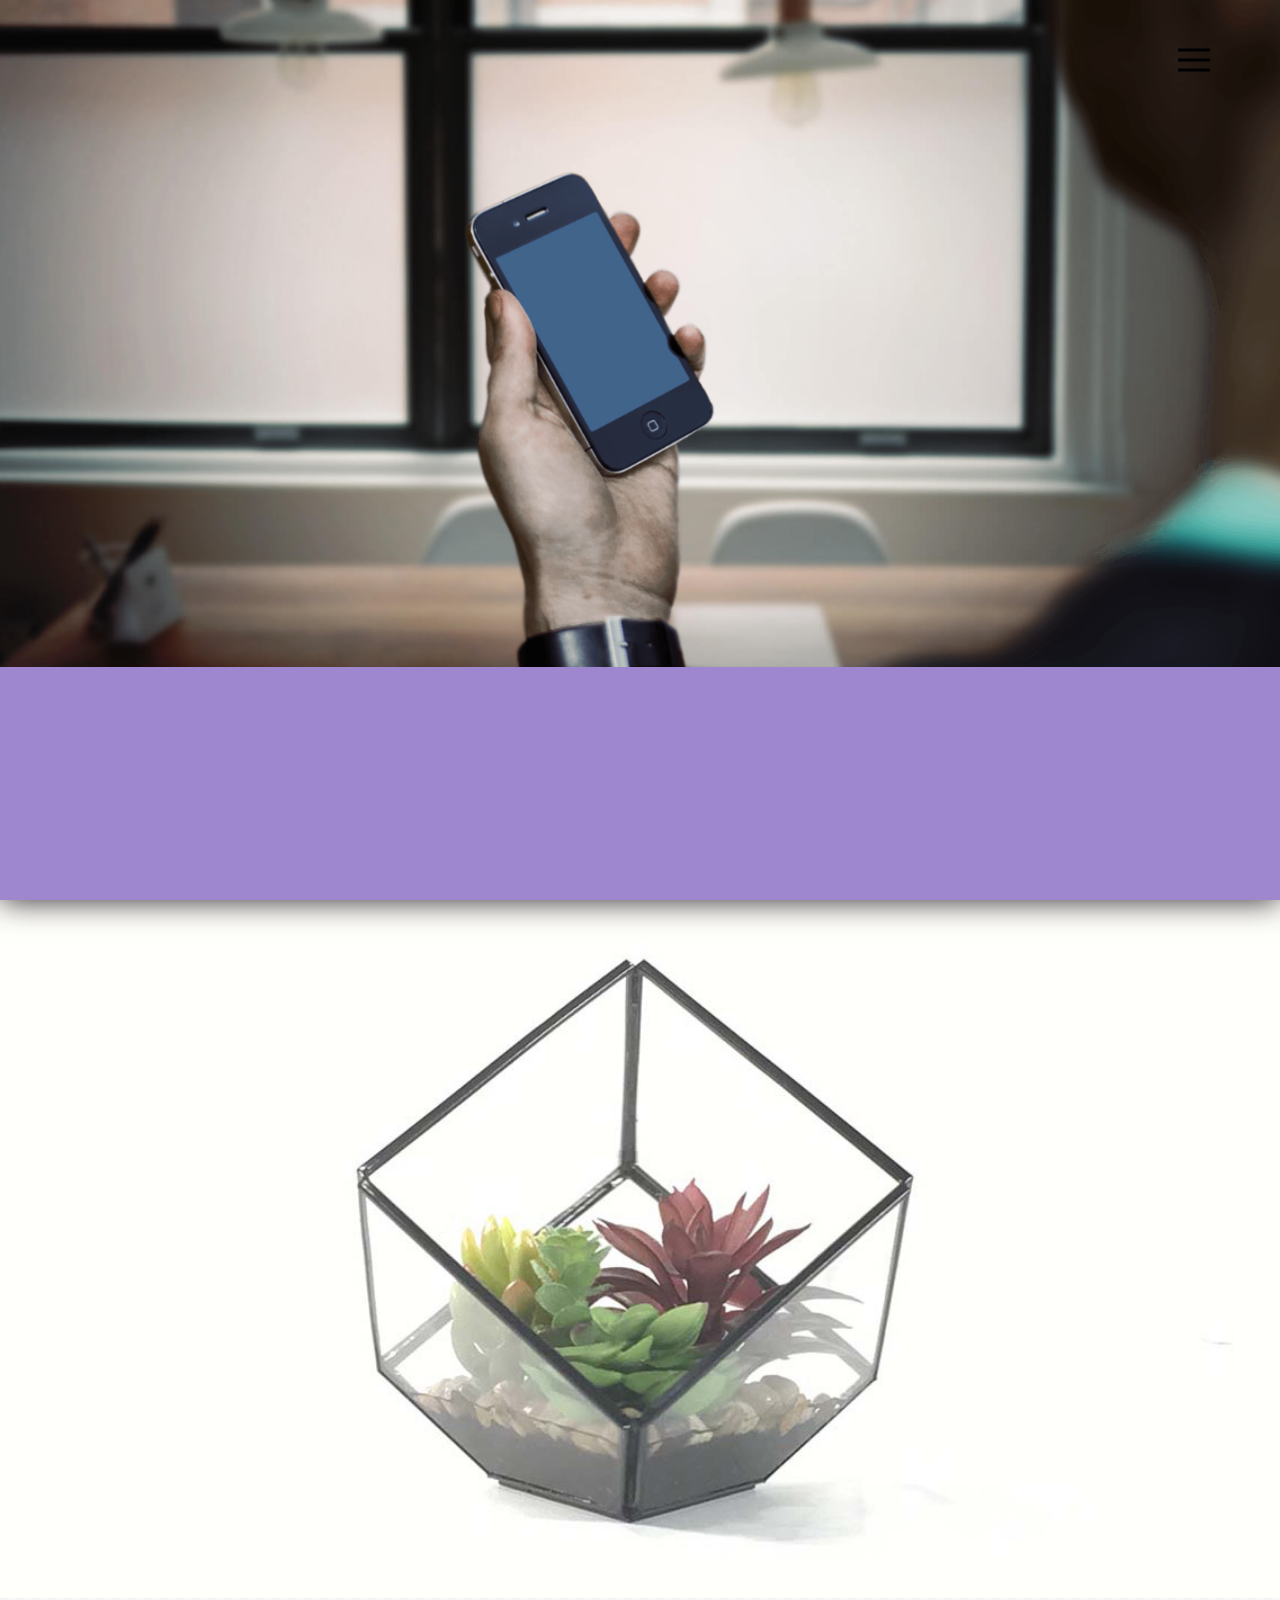
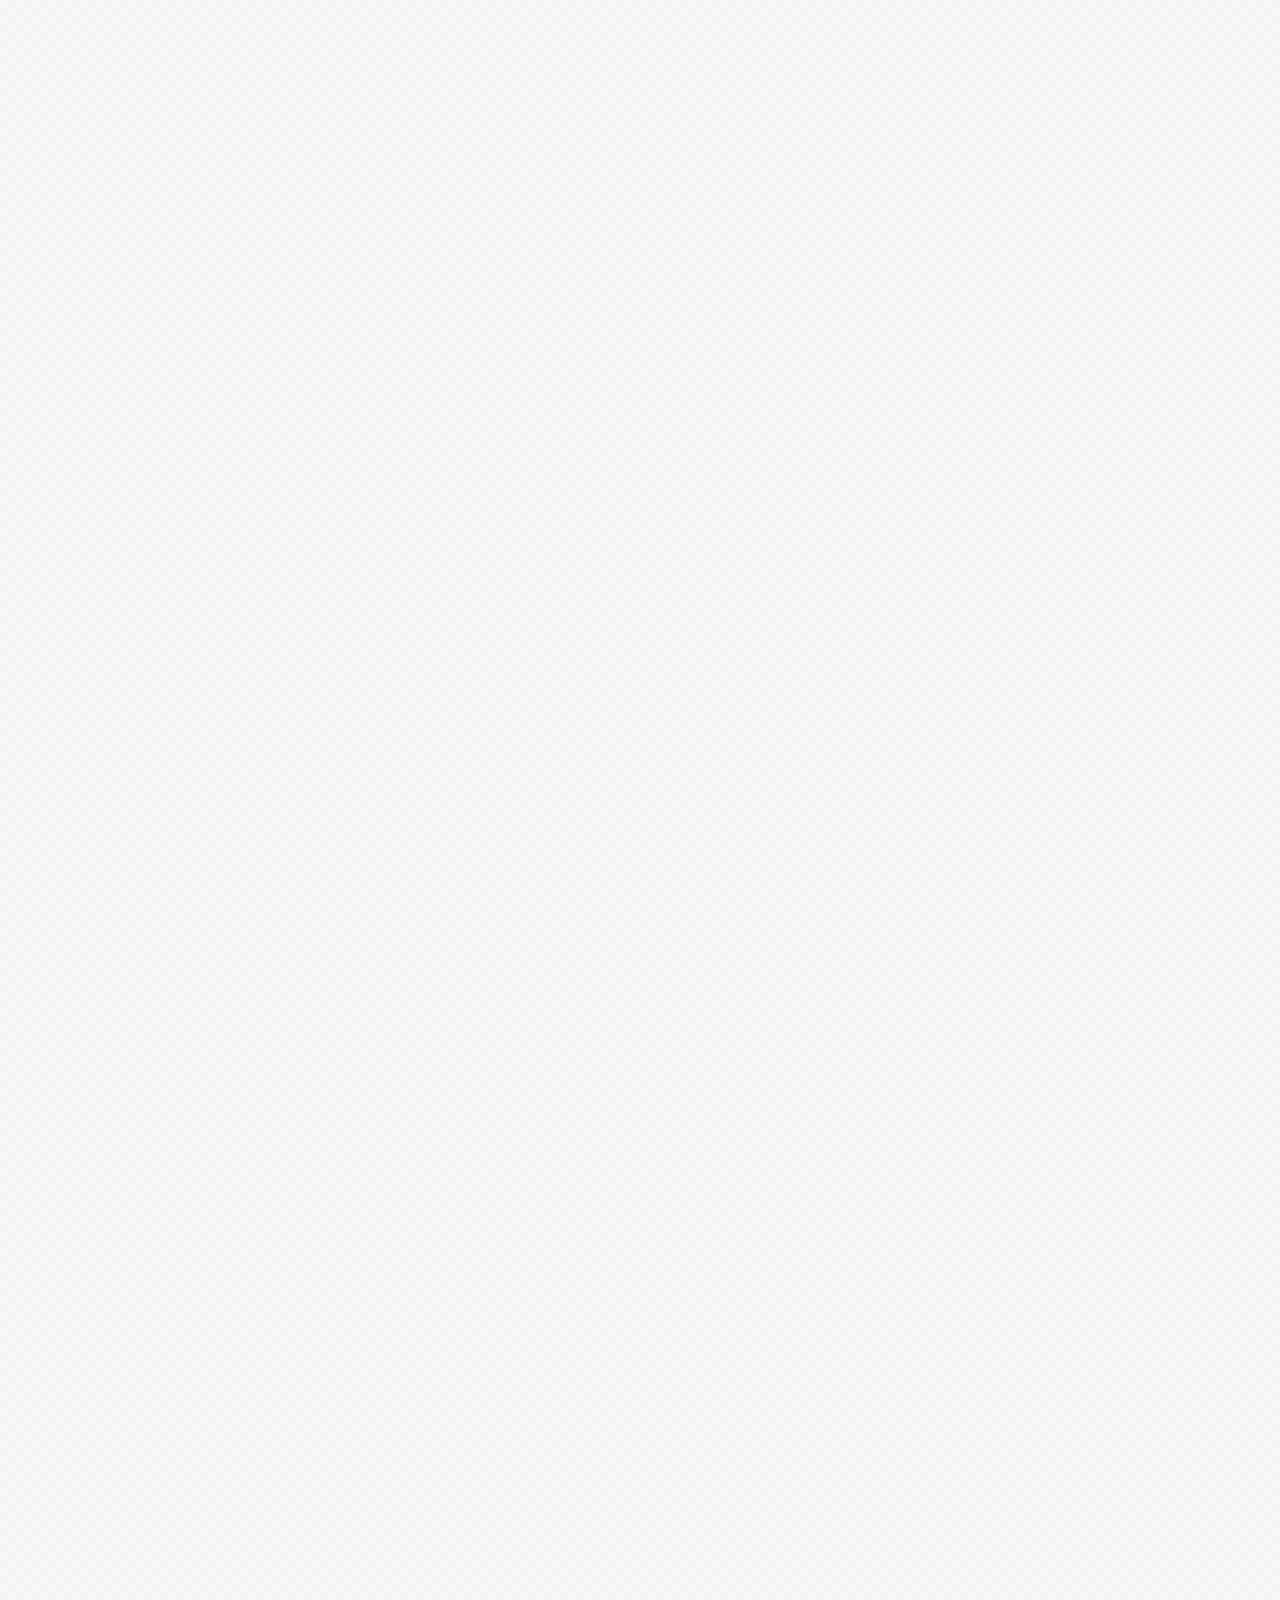
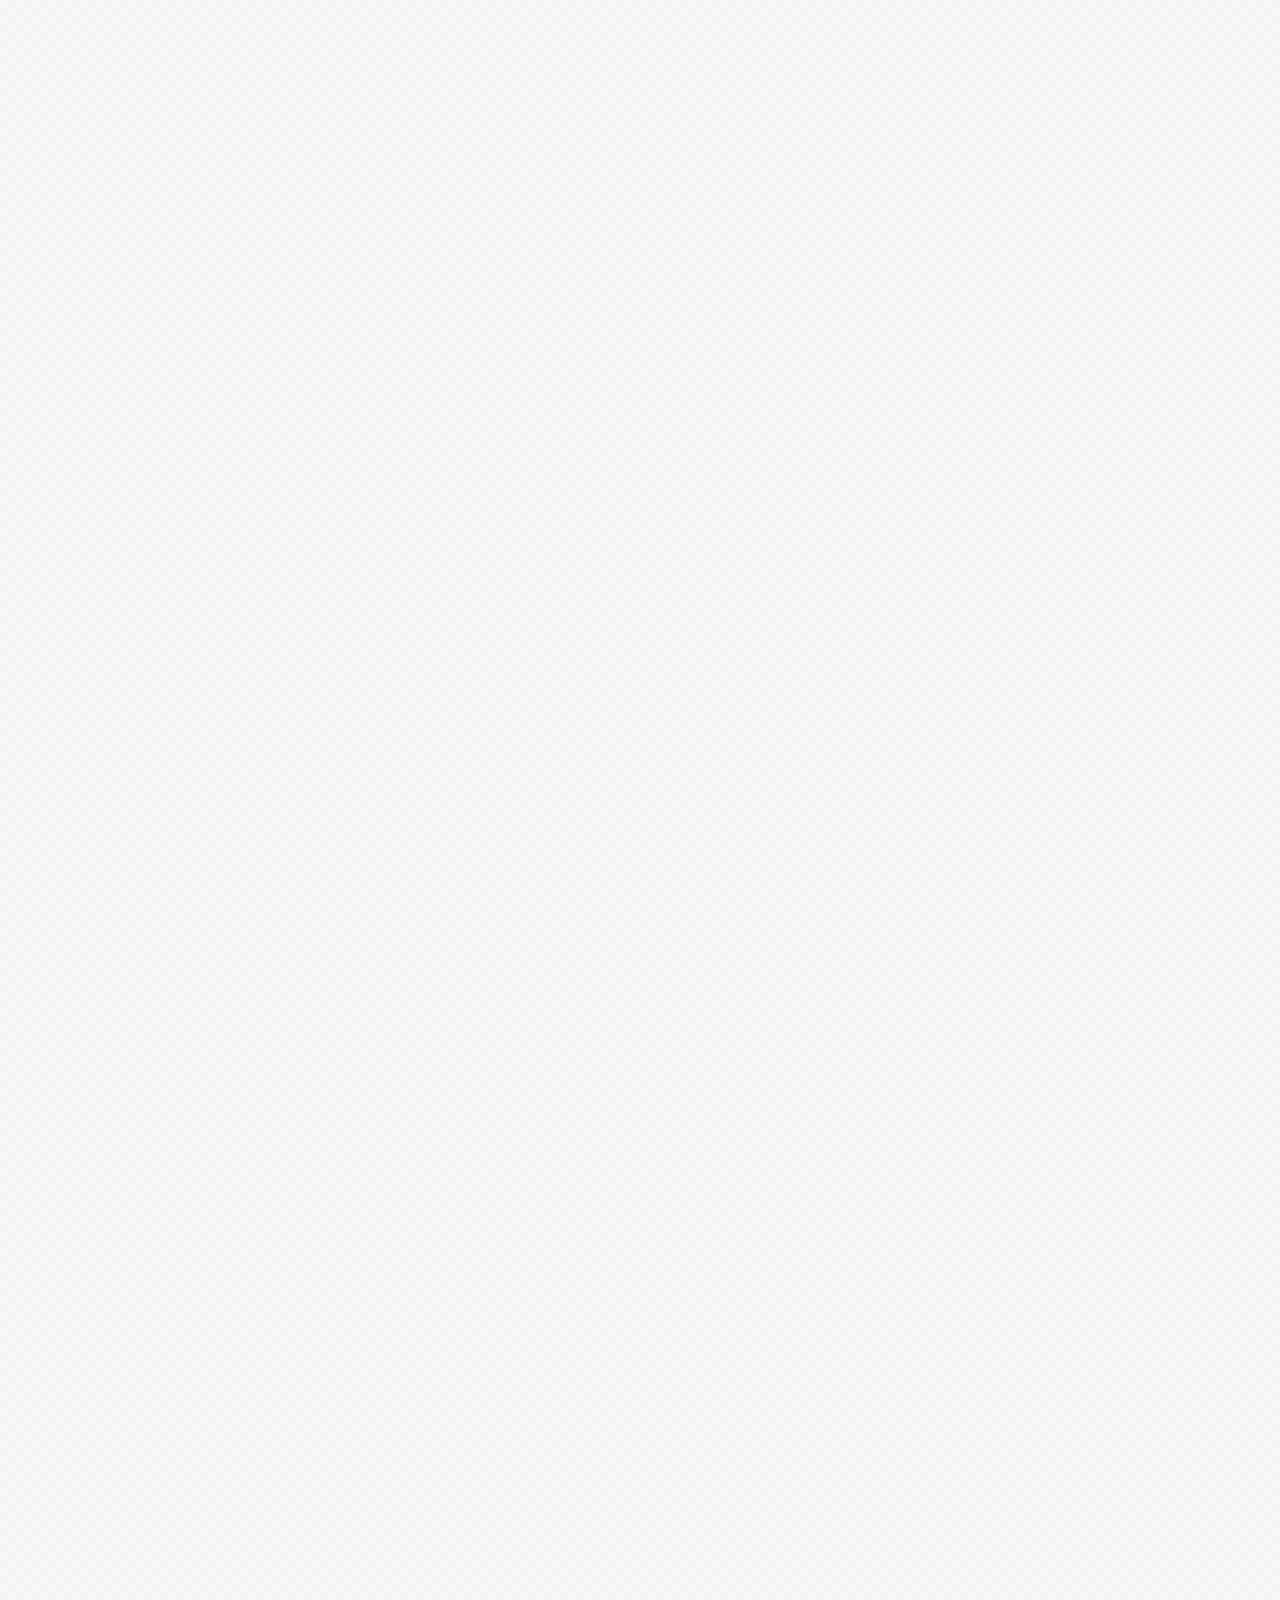
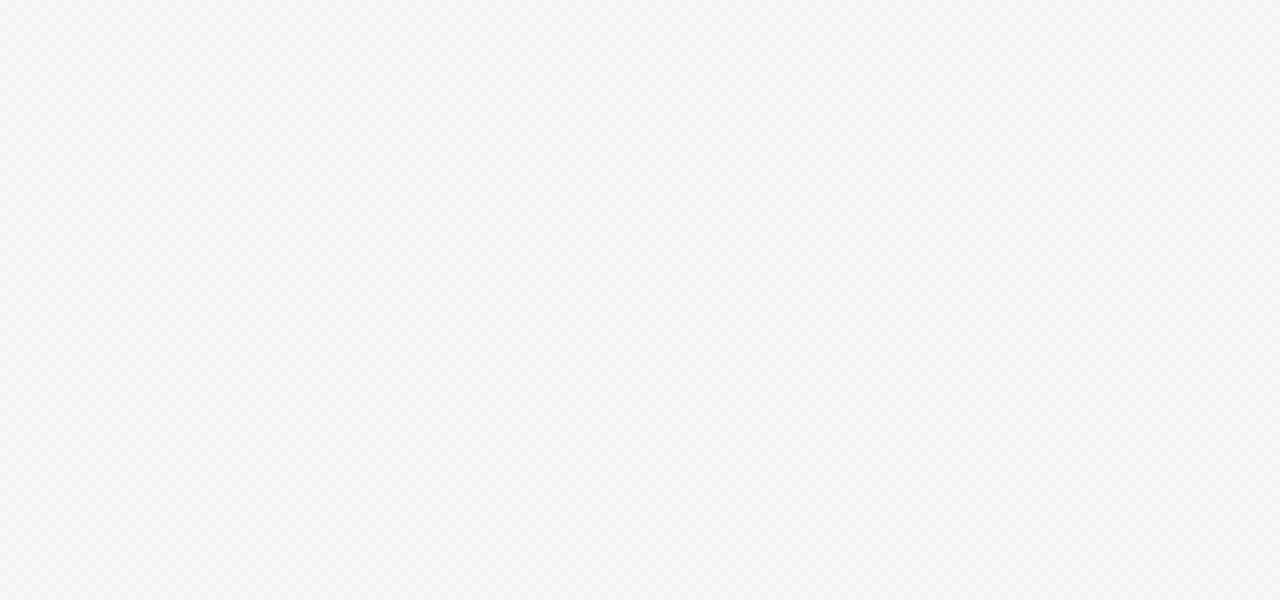
==== index.html @ c4add11d "Qoulomb latest" ====
<!doctype html>
<html lang="en" class="no-js">
<head>
	<meta charset="UTF-8">
	<meta name="viewport" content="width=device-width, initial-scale=1">

	<link href='http://fonts.googleapis.com/css?family=Lora:400,700|Open+Sans:400,300,700' rel='stylesheet' type='text/css'>

	<link rel="stylesheet" href="css/reset.css"> <!-- CSS reset -->
	<link rel="stylesheet" href="css/style.css"> <!-- Resource style -->
	<script src="js/modernizr.js"></script> <!-- Modernizr -->

	<link rel="stylesheet" href="parallax/css/reset.css"> <!-- CSS reset -->
	<link rel="stylesheet" href="parallax/css/style.css"> <!-- Resource style -->
	<script src="parallax/js/modernizr.js"></script> <!-- Modernizr -->

	<link href='http://fonts.googleapis.com/css?family=Slabo+27px' rel='stylesheet' type='text/css'>

	<link rel="stylesheet" href="services/css/reset.css"> <!-- CSS reset -->
	<link rel="stylesheet" href="services/css/style.css"> <!-- Resource style -->
	<script src="services/js/modernizr.js"></script> <!-- Modernizr -->

	<!-- <link rel="stylesheet" type="text/css" href="trial/css/normalize.css"> -->
  <link rel="stylesheet" type="text/css" href="trial/css/main.css">
	 <!-- CSS reset -->


	<title>3D Bold Navigation | CodyHouse</title>
	<script src="https://cdnjs.cloudflare.com/ajax/libs/modernizr/2.8.3/modernizr.min.js" type="text/javascript"></script>

<style type="text/css">
.no-fouc {
	display: none;
}
</style><link rel="stylesheet" href="https://cdnjs.cloudflare.com/ajax/libs/normalize/5.0.0/normalize.min.css">
<link rel='stylesheet' href='https://cdn.jsdelivr.net/jquery.slick/1.5.0/slick.css'>
<link rel='stylesheet' href='https://cdn.jsdelivr.net/jquery.slick/1.5.0/slick-theme.css'>
<link rel="stylesheet" href="video/style.css">
<script src="https://cdnjs.cloudflare.com/ajax/libs/prefixfree/1.0.7/prefixfree.min.js"></script>


</head>
<body>
	
	<a href="#cd-nav" class="cd-nav-trigger">
		Menu<span><!-- used to create the menu icon --></span>
	</a> <!-- .cd-nav-trigger -->
	
	<main>
		<section class="cd-section index cd-selected">
			<header>
				<!-- <div class="cd-title">
					<h2>3D Bold Navigation</h2>
					
					<a href="http://codyhouse.co/?p=667">
						<span>
							<svg version="1.1" xmlns="http://www.w3.org/2000/svg" xmlns:xlink="http://www.w3.org/1999/xlink" x="0px" y="0px" width="16px" height="16px" viewBox="0 0 16 16" style="enable-background:new 0 0 16 16;" xml:space="preserve">
								<polygon fill="#FFFFFF" points="15,7 4.4,7 8.4,3 7,1.6 0.6,8 0.6,8 0.6,8 7,14.4 8.4,13 4.4,9 15,9 "/>
							</svg>
						</span>
						Article &amp; Download
					</a>
				</div> -->
				<div class="cd-background-wrapper">
		<figure class="cd-floating-background">
			<img src="parallax/img/cd-img-1.jpg" alt="image-1">
			<img src="parallax/img/cd-img-2.png" alt="image-2">
			<img src="parallax/img/cd-img-3.png" alt="image-3">
		</figure>
	</div>
				 <!-- .cd-title -->
			</header>

			<!-- <div class="cd-content">
				<p>
					Lorem ipsum dolor sit amet, consectetur adipisicing elit. Minima, quod dicta aliquid nemo repellendus distinctio minus dolor aperiam suscipit, ea enim accusantium, deleniti qui sequi sint nihil modi amet eligendi, quidem animi error labore voluptatibus sed. Qui magnam labore, iusto nostrum. Praesentium non, impedit accusantium consequatur officia architecto, mollitia placeat aperiam tenetur pariatur voluptatibus corrupti vitae deserunt! Nostrum non mollitia deserunt ipsam. Sunt quaerat natus cupiditate iure ipsa voluptatibus recusandae ratione vitae amet distinctio, voluptas, minus vero expedita ea fugit similique sit cumque ad id facere? Ab quas, odio neque quis ratione. Natus labore sit esse, porro placeat eum hic.
				</p>

				<p>
					Lorem ipsum dolor sit amet, consectetur adipisicing elit. At magnam, nam placeat voluptatem officiis natus dicta necessitatibus ut. Minima, maxime, in recusandae aperiam fugit sed asperiores eum quasi voluptate officia rem culpa qui praesentium voluptatem eos necessitatibus repellat, ullam voluptas delectus distinctio animi. Reiciendis voluptas, doloremque accusantium delectus deleniti dicta id sunt quo omnis eum quidem, odio ex nesciunt explicabo provident rem fugiat, fugit sequi minima animi laudantium cum? Blanditiis possimus eaque facere in nulla quibusdam a quo recusandae aspernatur alias mollitia fugiat commodi itaque dolore, nihil sunt rerum necessitatibus aut, eum tempora numquam obcaecati sit vitae? Asperiores in magnam aliquam, temporibus iure placeat rerum consectetur quis rem facilis, doloribus laudantium dolorum ipsam voluptatibus officia non repellat corrupti harum, eius totam voluptates vero beatae omnis aliquid sequi! Perferendis nihil tenetur eos minima maiores iure quas incidunt reiciendis sequi quidem quis deserunt distinctio tempora aliquid vero dolore, voluptas molestiae exercitationem nobis natus ut corporis! Voluptatibus, adipisci accusamus omnis laboriosam libero totam illum quia perferendis quaerat molestias odio, architecto soluta mollitia dolore asperiores quidem quo incidunt cupiditate voluptates beatae. Amet facilis voluptates quibusdam. Reprehenderit consectetur autem iusto velit aspernatur quidem esse, nostrum officia nisi molestiae dolorem alias, praesentium harum voluptate ut fugiat.
				</p>

				<p>
					Lorem ipsum dolor sit amet, consectetur adipisicing elit. Culpa sapiente quod nemo corporis obcaecati maiores animi, doloribus fugit porro deserunt voluptatem unde possimus alias nostrum delectus nisi, laudantium accusamus enim vel molestias velit. Blanditiis eaque impedit necessitatibus dolorum, magnam consectetur est et nam quibusdam ipsum omnis reiciendis ratione odio vitae quo cumque quia autem! Ab omnis ut libero commodi! Ad voluptates sunt accusamus iusto voluptatem, ex distinctio tenetur quia laborum!
				</p>
			</div> -->
		</section> <!-- .cd-section -->
	</main>
	
	<nav class="cd-nav-container" id="cd-nav">
		<header>
			<h3>Navigation</h3>
			<a href="#0" class="cd-close-nav">Close</a>
		</header>

		<ul class="cd-nav">
			<li class="cd-selected" data-menu="index">
				<a href="index.html">
					<span>
						<svg class="nc-icon outline" xmlns="http://www.w3.org/2000/svg" xmlns:xlink="http://www.w3.org/1999/xlink" x="0px" y="0px" width="64px" height="64px" viewBox="0 0 64 64"><g transform="translate(0, 0)"> <polyline data-cap="butt" fill="none" stroke="#9e85d0" stroke-width="2" stroke-miterlimit="10" points="10,24.9 10,60 26,60 26,44 38,44 38,60 54,60 54,24.9 " stroke-linejoin="square" stroke-linecap="butt"></polyline> <polyline data-color="color-2" fill="none" stroke="#9e85d0" stroke-width="2" stroke-linecap="square" stroke-miterlimit="10" points=" 4,30 32,6 60,30 " stroke-linejoin="square"></polyline> <rect data-color="color-2" x="26" y="24" fill="none" stroke="#9e85d0" stroke-width="2" stroke-linecap="square" stroke-miterlimit="10" width="12" height="10" stroke-linejoin="square"></rect> </g></svg>
					</span>

					<em>Intro</em>
				</a>
			</li>

			<li data-menu="projects">
				<a href="projects.html">
					<span>
						<svg class="nc-icon outline" xmlns="http://www.w3.org/2000/svg" xmlns:xlink="http://www.w3.org/1999/xlink" x="0px" y="0px" width="64px" height="64px" viewBox="0 0 64 64"> <g transform="translate(0, 0)"> <polyline data-color="color-2" fill="none" stroke="#9e85d0" stroke-width="2" stroke-linecap="square" stroke-miterlimit="10" points=" 22,12 22,4 42,4 42,12 " stroke-linejoin="square"></polyline> <line fill="none" stroke="#9e85d0" stroke-width="2" stroke-linecap="square" stroke-miterlimit="10" x1="44" y1="44" x2="20" y2="44" stroke-linejoin="square"></line> <polyline fill="none" stroke="#9e85d0" stroke-width="2" stroke-linecap="square" stroke-miterlimit="10" points="12,44 2,44 2,12 62,12 62,44 52,44 " stroke-linejoin="square"></polyline> <polyline fill="none" stroke="#9e85d0" stroke-width="2" stroke-linecap="square" stroke-miterlimit="10" points="58,44 58,60 6,60 6,44 " stroke-linejoin="square"></polyline> <rect data-color="color-2" x="22" y="22" fill="none" stroke="#9e85d0" stroke-width="2" stroke-linecap="square" stroke-miterlimit="10" width="20" height="10" stroke-linejoin="square"></rect> <rect data-color="color-2" x="12" y="40" fill="none" stroke="#9e85d0" stroke-width="2" stroke-linecap="square" stroke-miterlimit="10" width="8" height="8" stroke-linejoin="square"></rect> <rect data-color="color-2" x="44" y="40" fill="none" stroke="#9e85d0" stroke-width="2" stroke-linecap="square" stroke-miterlimit="10" width="8" height="8" stroke-linejoin="square"></rect> </g> </svg>
					</span>

					<em>Portfolio</em>
				</a>
			</li>

			<li data-menu="about">
				<a href="about.html">
					<span>
						<svg class="nc-icon outline" xmlns="http://www.w3.org/2000/svg" xmlns:xlink="http://www.w3.org/1999/xlink" x="0px" y="0px" width="64px" height="64px" viewBox="0 0 64 64"> <g transform="translate(0, 0)"> <polyline data-color="color-2" fill="none" stroke="#9e85d0" stroke-width="2" stroke-linecap="square" stroke-miterlimit="10" points=" 38,16 62,16 62,58 2,58 2,16 26,16 " stroke-linejoin="square"></polyline> <path fill="none" stroke="#9e85d0" stroke-width="2" stroke-linecap="square" stroke-miterlimit="10" d="M38,20H26V8 c0-3.3,2.7-6,6-6h0c3.3,0,6,2.7,6,6V20z" stroke-linejoin="square"></path> <path fill="none" stroke="#9e85d0" stroke-width="2" stroke-linecap="square" stroke-miterlimit="10" d="M20,38L20,38 c-2.2,0-4-1.8-4-4v-2c0-2.2,1.8-4,4-4h0c2.2,0,4,1.8,4,4v2C24,36.2,22.2,38,20,38z" stroke-linejoin="square"></path> <line fill="none" stroke="#9e85d0" stroke-width="2" stroke-linecap="square" stroke-miterlimit="10" x1="38" y1="36" x2="54" y2="36" stroke-linejoin="square"></line> <line fill="none" stroke="#9e85d0" stroke-width="2" stroke-linecap="square" stroke-miterlimit="10" x1="38" y1="44" x2="48" y2="44" stroke-linejoin="square"></line> <path fill="none" stroke="#9e85d0" stroke-width="2" stroke-linecap="square" stroke-miterlimit="10" d="M30,48H10v0 c0-3.3,2.7-6,6-6h8C27.3,42,30,44.7,30,48L30,48z" stroke-linejoin="square"></path> <line fill="none" stroke="#9e85d0" stroke-width="2" stroke-linecap="square" stroke-miterlimit="10" x1="32" y1="12" x2="32" y2="10" stroke-linejoin="square"></line> </g> </svg>
					</span>

					<em>About</em>
				</a>
			</li>

			<li data-menu="services">
				<a href="services.html">
					<span>
						<svg class="nc-icon outline" xmlns="http://www.w3.org/2000/svg" xmlns:xlink="http://www.w3.org/1999/xlink" x="0px" y="0px" width="64px" height="64px" viewBox="0 0 64 64"><g transform="translate(0, 0)"> <line data-cap="butt" data-color="color-2" fill="none" stroke="#9e85d0" stroke-width="2" stroke-miterlimit="10" x1="46" y1="56" x2="58" y2="44" stroke-linejoin="square" stroke-linecap="butt"></line> <line data-cap="butt" data-color="color-2" fill="none" stroke="#9e85d0" stroke-width="2" stroke-miterlimit="10" x1="24" y1="10" x2="12" y2="22" stroke-linejoin="square" stroke-linecap="butt"></line> <polyline data-color="color-2" fill="none" stroke="#9e85d0" stroke-width="2" stroke-linecap="square" stroke-miterlimit="10" points=" 19,29 6,16 18,4 31,17 " stroke-linejoin="square"></polyline> <polyline data-color="color-2" fill="none" stroke="#9e85d0" stroke-width="2" stroke-linecap="square" stroke-miterlimit="10" points=" 45,31 58,44 60,58 46,56 33,43 " stroke-linejoin="square"></polyline> <rect x="21.1" y="2.7" transform="matrix(0.7071 0.7071 -0.7071 0.7071 31 -12.8406)" fill="none" stroke="#9e85d0" stroke-width="2" stroke-linecap="square" stroke-miterlimit="10" width="19.8" height="56.6" stroke-linejoin="square"></rect> <line fill="none" stroke="#9e85d0" stroke-width="2" stroke-linecap="square" stroke-miterlimit="10" x1="24" y1="24" x2="30" y2="30" stroke-linejoin="square"></line> <line fill="none" stroke="#9e85d0" stroke-width="2" stroke-linecap="square" stroke-miterlimit="10" x1="18" y1="30" x2="22" y2="34" stroke-linejoin="square"></line> <line fill="none" stroke="#9e85d0" stroke-width="2" stroke-linecap="square" stroke-miterlimit="10" x1="36" y1="12" x2="42" y2="18" stroke-linejoin="square"></line> <line fill="none" stroke="#9e85d0" stroke-width="2" stroke-linecap="square" stroke-miterlimit="10" x1="30" y1="18" x2="34" y2="22" stroke-linejoin="square"></line> <line fill="none" stroke="#9e85d0" stroke-width="2" stroke-linecap="square" stroke-miterlimit="10" x1="12" y1="36" x2="18" y2="42" stroke-linejoin="square"></line> </g></svg>
					</span>

					<em>Services</em>
				</a>
			</li>

			<li data-menu="careers">
				<a href="careers.html">
					<span>
						<svg class="nc-icon outline" xmlns="http://www.w3.org/2000/svg" xmlns:xlink="http://www.w3.org/1999/xlink" x="0px" y="0px" width="64px" height="64px" viewBox="0 0 64 64"> <g transform="translate(0, 0)"> <polyline data-cap="butt" data-color="color-2" fill="none" stroke="#9e85d0" stroke-width="2" stroke-miterlimit="10" points="24,40 28,48 36,48 40,40 " stroke-linejoin="square" stroke-linecap="butt"></polyline> <line data-cap="butt" data-color="color-2" fill="none" stroke="#9e85d0" stroke-width="2" stroke-miterlimit="10" x1="24" y1="62" x2="28" y2="48" stroke-linejoin="square" stroke-linecap="butt"></line> <line data-cap="butt" data-color="color-2" fill="none" stroke="#9e85d0" stroke-width="2" stroke-miterlimit="10" x1="36" y1="48" x2="40" y2="62" stroke-linejoin="square" stroke-linecap="butt"></line> <path data-cap="butt" fill="none" stroke="#9e85d0" stroke-width="2" stroke-miterlimit="10" d="M39.7,40H40c12.2,0,22,9.8,22,22v0H2 v0c0-12.2,9.8-22,22-22h0.3" stroke-linejoin="square" stroke-linecap="butt"></path> <path data-cap="butt" fill="none" stroke="#9e85d0" stroke-width="2" stroke-miterlimit="10" d="M47.9,27.5C47.2,35.7,40.3,42,32,42 h0c-8.3,0-15.2-6.4-15.9-14.5" stroke-linejoin="square" stroke-linecap="butt"></path> <path fill="none" stroke="#9e85d0" stroke-width="2" stroke-linecap="square" stroke-miterlimit="10" d="M16,18c0-8.8,7.2-16,16-16 h0c8.8,0,16,7.2,16,16" stroke-linejoin="square"></path> <path data-color="color-2" fill="none" stroke="#9e85d0" stroke-width="2" stroke-linecap="square" stroke-miterlimit="10" d="M12.1,18 c0,0.3-0.1,0.7-0.1,1c0,6.1,4.9,11,11,11c3.7,0,7-1.9,9-4.7c2,2.8,5.3,4.7,9,4.7c6.1,0,11-4.9,11-11c0-0.3,0-0.7-0.1-1H12.1z" stroke-linejoin="square"></path> </g> </svg>
					</span>

					<em>Team</em>
				</a>
			</li>
			<li data-menu="contact">
				<a href="contact.html">
					<span>
						<svg class="nc-icon outline" xmlns="http://www.w3.org/2000/svg" xmlns:xlink="http://www.w3.org/1999/xlink" x="0px" y="0px" width="64px" height="64px" viewBox="0 0 64 64"><g transform="translate(0, 0)"> <polyline data-cap="butt" data-color="color-2" fill="none" stroke="#9e85d0" stroke-width="2" stroke-miterlimit="10" points="10,18 32,36 54,18 " stroke-linejoin="square" stroke-linecap="butt"></polyline> <rect x="2" y="10" fill="none" stroke="#9e85d0" stroke-width="2" stroke-linecap="square" stroke-miterlimit="10" width="60" height="44" stroke-linejoin="square"></rect> <line data-cap="butt" data-color="color-2" fill="none" stroke="#9e85d0" stroke-width="2" stroke-miterlimit="10" x1="10" y1="44" x2="18" y2="34" stroke-linejoin="square" stroke-linecap="butt"></line> <line data-cap="butt" data-color="color-2" fill="none" stroke="#9e85d0" stroke-width="2" stroke-miterlimit="10" x1="54" y1="44" x2="46" y2="34" stroke-linejoin="square" stroke-linecap="butt"></line> </g></svg>
					</span>

					<em>Contact</em>
				</a>
			</li>
		</ul> <!-- .cd-3d-nav -->
	</nav>

	<div class="cd-overlay"><!-- shadow layer visible when navigation is visible --></div>

	<section class="cdc-section">
	<div id="turntable3" class="turntable col-sm-6" style="margin-bottom: 1000px;">
		<ul>
		  <li data-img-src="images/planter/plant1.JPG"></li>
		  <li data-img-src="images/planter/plant2.JPG"></li>
		  <li data-img-src="images/planter/plant3.JPG"></li>
		  <li data-img-src="images/planter/plant4.JPG"></li>
		  <li data-img-src="images/planter/plant5.JPG"></li>
		  <li data-img-src="images/planter/plant6.JPG"></li>
		  <li data-img-src="images/planter/plant7.JPG"></li>
		  <li data-img-src="images/planter/plant8.JPG"></li>
		  <li data-img-src="images/planter/plant9.JPG"></li>
		  <li data-img-src="images/planter/plant10.JPG"></li>
		  <li data-img-src="images/planter/plant11.JPG"></li>
		  <li data-img-src="images/planter/plant12.JPG"></li>
		  <li data-img-src="images/planter/plant13.JPG"></li>
		  <li data-img-src="images/planter/plant14.JPG"></li>
		  <li data-img-src="images/planter/plant15.JPG"></li>
		  <li data-img-src="images/planter/plant16.JPG"></li>
		  <li data-img-src="images/planter/plant17.JPG"></li>
		  <li data-img-src="images/planter/plant18.JPG"></li>
		  <li data-img-src="images/planter/plant19.JPG"></li>
		  <li data-img-src="images/planter/plant20.JPG"></li>
		  <li data-img-src="images/planter/plant21.JPG"></li>
		  <li data-img-src="images/planter/plant22.JPG"></li>
		  <li data-img-src="images/planter/plant23.JPG"></li>
		  <li data-img-src="images/planter/plant24.JPG"></li>
		  <li data-img-src="images/planter/plant25.JPG"></li>
		  <li data-img-src="images/planter/plant26.JPG"></li>
		  <li data-img-src="images/planter/plant27.JPG"></li>
		  <li data-img-src="images/planter/plant28.JPG"></li>
		  <li data-img-src="images/planter/plant1.JPG"></li>
		</ul>
	  </div>
	</section>


	<section class="cdc-section">
		<div class="cdc-block">
			<h1>3D Curtain Template</h1>
		</div>
	</section> 

	<section class="cdc-section">
		<div class="cdc-block">
			<div class="cdc-half-block"></div>

			<div class="cdc-half-block">
				<p>
					Lorem ipsum dolor sit amet, consectetur adipisicing elit. Maiores eos labore ratione illum excepturi neque sunt blanditiis ducimus soluta quae!
				</p>
			</div>
		</div>
	</section> 

	<section class="cdc-section">
		<div class="cdc-block">
			<div class="cdc-half-block"></div>

			<div class="cdc-half-block">
				<p>
					Lorem ipsum dolor sit amet, consectetur adipisicing elit. Maiores eos labore ratione illum excepturi neque sunt blanditiis ducimus soluta quae!
				</p>
			</div>
		</div>
	</section> 

	<section class="cdc-section">
		<div class="cdc-block">
			<div class="cdc-half-block"></div>

			<div class="cdc-half-block">
				<p>
					Lorem ipsum dolor sit amet, consectetur adipisicing elit. Maiores eos labore ratione illum excepturi neque sunt blanditiis ducimus soluta quae!
				</p>
			</div>
		</div>
	</section> 

	<nav>
		<ul class="cdc-vertical-nav">
			<li><a href="#0" class="cdc-prev inactive">Next</a></li>
			<li><a href="#0" class="cdc-next">Prev</a></li>
		</ul>
	</nav> 

	<!-- <div class="bg"></bg> -->

<section role="complementary" id="testimonial-videos" class="simple quotes no-fouc">
  <blockquote id="agedcare" class="current">
    <p>“After 18 months, we’ve got a 49% increase. I’d never go back to NOT using King Kong.”</p>
    <cite>Beth Hourigan, Aged Care Financial Services</cite> 
    <img src="https://kingkong.com.au/wp-content/uploads/2017/03/play-button.png" class="play-button">
    
    <div class="wistia_responsive_wrapper"><iframe src="https://fast.wistia.net/embed/iframe/pzird5dezi?seo=false&videoFoam=true" title="Wistia video player" allowtransparency="true" frameborder="0" scrolling="no" class="wistia_embed" name="wistia_embed" allowfullscreen mozallowfullscreen webkitallowfullscreen oallowfullscreen msallowfullscreen width="100%" height="100%"></iframe></div>

  </blockquote>
  <blockquote id="ensohomes">
   <p>“The goal was to get 8 sales in the first year. It’s been 11 months now and we’ve had 23 sales. Which is $7 million in revenue. The money I spent with King Kong I’ve seen a return on investment of five to six times.”
</p>
    <cite>Lee Selkrig, Director Enso Homes</cite> 
    <img src="https://kingkong.com.au/wp-content/uploads/2017/03/play-button.png" class="play-button">
    
     
     <div class="wistia_responsive_wrapper"><iframe src="https://fast.wistia.net/embed/iframe/sksg23xja4?seo=false&videoFoam=true&autoPlay=true" title="Wistia video player" allowtransparency="true" frameborder="0" scrolling="no" class="wistia_embed" name="wistia_embed" allowfullscreen mozallowfullscreen webkitallowfullscreen oallowfullscreen msallowfullscreen width="100%" height="100%"></iframe></div>

  </blockquote>
  <blockquote id="breathe">
   <p>“King Kong are so amazing I love them sooooo much!”.</p>
    <cite>Beth Hourigan, Aged Care Financial Services</cite>   
    <img src="https://kingkong.com.au/wp-content/uploads/2017/03/play-button.png" class="play-button">
    
       <div class="wistia_responsive_wrapper"><iframe src="https://fast.wistia.net/embed/iframe/jn3thejtd8?seo=false&videoFoam=true" title="Wistia video player" allowtransparency="true" frameborder="0" scrolling="no" class="wistia_embed" name="wistia_embed" allowfullscreen mozallowfullscreen webkitallowfullscreen oallowfullscreen msallowfullscreen width="100%" height="100%"></iframe></div>
    
  </blockquote>
  
</section>
<!-- partial -->
  
	
	
<script>
	$('#myTurntable').turntable();
</script>
<script src="js/jquery-2.1.1.js"></script>
<script src="js/main.js"></script> <!-- Resource jQuery -->
<!-- <script src="parallax/js/jquery-2.1.1.js"></script> -->
<script src="parallax/js/main.js"></script> <!-- Resource jQuery -->

<script src="services/js/main.js"></script> <!-- Resource jQuery -->

<script src="trial/js/main.js"></script>
<!-- Plugin Use Case -->
<script type="text/javascript">

  $('#turntable').turntable({axis: 'x'});
  $('#turntable2').turntable({axis: 'y'});
  $('#turntable3').turntable({axis: 'scroll', reverse: true});

</script>

<script src='https://cdnjs.cloudflare.com/ajax/libs/jquery/2.1.3/jquery.min.js'></script>
<script src='https://cdn.jsdelivr.net/jquery.slick/1.5.0/slick.min.js'></script>
<script  src="video/script.js"></script>

</body>
</html>
---- css/style.css ----
/* -------------------------------- 

Primary style

-------------------------------- */
*, *::after, *::before {
  -webkit-box-sizing: border-box;
  -moz-box-sizing: border-box;
  box-sizing: border-box;
}

html {
  font-size: 62.5%;
}

body {
  font-size: 1.6rem;
  font-family: "Open Sans", sans-serif;
  color: #9e87ce;
  background-color: #403438;
}

svg {
  max-width: 100%;
}

a {
  text-decoration: none;
}

/* -------------------------------- 

Main Components 

-------------------------------- */
.cd-nav-trigger {
  /* hamburger icon */
  position: fixed;
  z-index: 3;
  top: 12px;
  right: 5%;
  height: 44px;
  width: 44px;
  /* image replacement */
  overflow: hidden;
  text-indent: 100%;
  white-space: nowrap;
  -webkit-transition: -webkit-transform 0.2s;
  -moz-transition: -moz-transform 0.2s;
  transition: transform 0.2s;
}
.cd-nav-trigger span {
  /* icon created in CSS */
  position: absolute;
  left: 50%;
  top: 50%;
  bottom: auto;
  right: auto;
  -webkit-transform: translateX(-50%) translateY(-50%);
  -moz-transform: translateX(-50%) translateY(-50%);
  -ms-transform: translateX(-50%) translateY(-50%);
  -o-transform: translateX(-50%) translateY(-50%);
  transform: translateX(-50%) translateY(-50%);
  width: 32px;
  height: 3px;
  background-color: black;
}
.cd-nav-trigger span::before, .cd-nav-trigger span:after {
  /* upper and lower lines of the menu icon */
  content: '';
  position: absolute;
  top: 0;
  right: 0;
  width: 100%;
  height: 100%;
  background-color: inherit;
  /* Force Hardware Acceleration in WebKit */
  -webkit-transform: translateZ(0);
  -moz-transform: translateZ(0);
  -ms-transform: translateZ(0);
  -o-transform: translateZ(0);
  transform: translateZ(0);
  -webkit-backface-visibility: hidden;
  backface-visibility: hidden;
  -webkit-transition: -webkit-transform 0.2s, width 0.2s;
  -moz-transition: -moz-transform 0.2s, width 0.2s;
  transition: transform 0.2s, width 0.2s;
}
.cd-nav-trigger span::before {
  -webkit-transform-origin: right top;
  -moz-transform-origin: right top;
  -ms-transform-origin: right top;
  -o-transform-origin: right top;
  transform-origin: right top;
  -webkit-transform: translateY(-10px);
  -moz-transform: translateY(-10px);
  -ms-transform: translateY(-10px);
  -o-transform: translateY(-10px);
  transform: translateY(-10px);
}
.cd-nav-trigger span::after {
  -webkit-transform-origin: right bottom;
  -moz-transform-origin: right bottom;
  -ms-transform-origin: right bottom;
  -o-transform-origin: right bottom;
  transform-origin: right bottom;
  -webkit-transform: translateY(10px);
  -moz-transform: translateY(10px);
  -ms-transform: translateY(10px);
  -o-transform: translateY(10px);
  transform: translateY(10px);
}
.no-touch .cd-nav-trigger:hover {
  /* rotate trigger on hover */
  -webkit-transform: rotate(180deg);
  -moz-transform: rotate(180deg);
  -ms-transform: rotate(180deg);
  -o-transform: rotate(180deg);
  transform: rotate(180deg);
}
.no-touch .cd-nav-trigger:hover span::after,
.no-touch .cd-nav-trigger:hover span::before {
  /* animate arrow --> from hamburger to arrow */
  width: 50%;
}
.no-touch .cd-nav-trigger:hover span::before {
  -webkit-transform: translateX(1px) translateY(1px) rotate(45deg);
  -moz-transform: translateX(1px) translateY(1px) rotate(45deg);
  -ms-transform: translateX(1px) translateY(1px) rotate(45deg);
  -o-transform: translateX(1px) translateY(1px) rotate(45deg);
  transform: translateX(1px) translateY(1px) rotate(45deg);
}
.no-touch .cd-nav-trigger:hover span::after {
  -webkit-transform: translateX(1px) translateY(-1px) rotate(-45deg);
  -moz-transform: translateX(1px) translateY(-1px) rotate(-45deg);
  -ms-transform: translateX(1px) translateY(-1px) rotate(-45deg);
  -o-transform: translateX(1px) translateY(-1px) rotate(-45deg);
  transform: translateX(1px) translateY(-1px) rotate(-45deg);
}
@media only screen and (min-width: 1024px) {
  .cd-nav-trigger {
    top: 38px;
  }
}

/* -------------------------------- 

xnavigation 

-------------------------------- */
.cd-nav-container {
  position: fixed;
  z-index: 4;
  top: 0;
  right: 0;
  width: 80%;
  height: 100%;
  overflow-y: auto;
  background-color: #ffffff;
  /* Force Hardware Acceleration in WebKit */
  -webkit-transform: translateZ(0);
  -moz-transform: translateZ(0);
  -ms-transform: translateZ(0);
  -o-transform: translateZ(0);
  transform: translateZ(0);
  -webkit-backface-visibility: hidden;
  backface-visibility: hidden;
  -webkit-transform: translateX(100%);
  -moz-transform: translateX(100%);
  -ms-transform: translateX(100%);
  -o-transform: translateX(100%);
  transform: translateX(100%);
  -webkit-transition: -webkit-transform 0.4s 0s, box-shadow 0s 0.4s;
  -moz-transition: -moz-transform 0.4s 0s, box-shadow 0s 0.4s;
  transition: transform 0.4s 0s, box-shadow 0s 0.4s;
}
.cd-nav-container.is-visible {
  -webkit-transform: translateX(0);
  -moz-transform: translateX(0);
  -ms-transform: translateX(0);
  -o-transform: translateX(0);
  transform: translateX(0);
  -webkit-overflow-scrolling: touch;
  box-shadow: -4px 0 30px rgba(0, 0, 0, 0.2);
  -webkit-transition: -webkit-transform 0.4s 0s, box-shadow 0s 0s;
  -moz-transition: -moz-transform 0.4s 0s, box-shadow 0s 0s;
  transition: transform 0.4s 0s, box-shadow 0s 0s;
}
.cd-nav-container header {
  padding: 1.5em 0 0 6.25%;
  height: 68px;
  position: relative;
}
.cd-nav-container h3 {
  font-size: 1.6rem;
  font-weight: bold;
  font-family: "Lora", serif;
  text-transform: uppercase;
  color: #5c4b51;
}
@media only screen and (min-width: 700px) {
  .cd-nav-container {
    width: 70%;
  }
  .cd-nav-container header {
    height: 116px;
    padding-top: 3em;
  }
}

.cd-close-nav {
  /* 'X' close icon */
  position: absolute;
  height: 44px;
  width: 44px;
  /* set the right position value so that it overlaps the .cd-nav-trigger*/
  right: 6.25%;
  top: 50%;
  bottom: auto;
  -webkit-transform: translateY(-50%);
  -moz-transform: translateY(-50%);
  -ms-transform: translateY(-50%);
  -o-transform: translateY(-50%);
  transform: translateY(-50%);
  /* image replacement */
  overflow: hidden;
  text-indent: 100%;
  white-space: nowrap;
  -webkit-transition: opacity 0.2s;
  -moz-transition: opacity 0.2s;
  transition: opacity 0.2s;
}
.cd-close-nav::after, .cd-close-nav::before {
  /* lines of 'X' icon */
  content: '';
  position: absolute;
  height: 3px;
  width: 32px;
  left: 50%;
  top: 50%;
  background-color: #5c4b51;
  -webkit-backface-visibility: hidden;
  backface-visibility: hidden;
}
.cd-close-nav::after {
  -webkit-transform: translateX(-50%) translateY(-50%) rotate(45deg);
  -moz-transform: translateX(-50%) translateY(-50%) rotate(45deg);
  -ms-transform: translateX(-50%) translateY(-50%) rotate(45deg);
  -o-transform: translateX(-50%) translateY(-50%) rotate(45deg);
  transform: translateX(-50%) translateY(-50%) rotate(45deg);
}
.cd-close-nav::before {
  -webkit-transform: translateX(-50%) translateY(-50%) rotate(-45deg);
  -moz-transform: translateX(-50%) translateY(-50%) rotate(-45deg);
  -ms-transform: translateX(-50%) translateY(-50%) rotate(-45deg);
  -o-transform: translateX(-50%) translateY(-50%) rotate(-45deg);
  transform: translateX(-50%) translateY(-50%) rotate(-45deg);
}
.no-touch .cd-close-nav:hover {
  opacity: .8;
}
@media only screen and (min-width: 700px) {
  .cd-close-nav {
    right: 7.14%;
  }
}

.cd-nav {
  background-color: #f2f2f2;
}
.cd-nav::after {
  clear: both;
  content: "";
  display: table;
}
.cd-nav li {
  width: 50%;
  float: left;
  /* 68px is the navigation header height  and the menu items will be allocated in 3 rows */
  height: calc((100vh - 68px)/3);
  min-height: 120px;
  border: 1px solid #ffffff;
  border-top: none;
  border-left: none;
}
.cd-nav li:nth-of-type(2n) {
  border-right-width: 0;
}
.cd-nav a {
  position: relative;
  display: block;
  width: 100%;
  height: 100%;
  text-align: center;
  -webkit-transition: background-color 0.2s;
  -moz-transition: background-color 0.2s;
  transition: background-color 0.2s;
}
.no-touch .cd-nav a:hover svg {
  -webkit-animation: cd-shock 0.3s;
  -moz-animation: cd-shock 0.3s;
  animation: cd-shock 0.3s;
}
.no-touch .cd-nav li a:hover span *,
.cd-nav li.cd-selected a span * {
  /* on hover or if selected - change text and icon color*/
  stroke: #ffffff;
}
.no-touch .cd-nav li a:hover em,
.cd-nav li.cd-selected a em {
  /* on hover or if selected - change text and icon color*/
  color: #ffffff;
}
.no-touch .cd-nav li:first-of-type a:hover,
.cd-nav li.cd-selected:first-of-type a {
  /* on hover or if selected - change background color*/
  background-color: #9e87ce;
}
.no-touch .cd-nav li:nth-of-type(2) a:hover,
.cd-nav li.cd-selected:nth-of-type(2) a {
  /* on hover or if selected - change background color*/
  background-color: #5c4b51;
}
.no-touch .cd-nav li:nth-of-type(3) a:hover,
.cd-nav li.cd-selected:nth-of-type(3) a {
  /* on hover or if selected - change background color*/
  background-color: #e0cf75;
}
.no-touch .cd-nav li:nth-of-type(4) a:hover,
.cd-nav li.cd-selected:nth-of-type(4) a {
  /* on hover or if selected - change background color*/
  background-color: #f5b65a;
}
.no-touch .cd-nav li:nth-of-type(5) a:hover,
.cd-nav li.cd-selected:nth-of-type(5) a {
  /* on hover or if selected - change background color*/
  background-color: #f25f5c;
}
.no-touch .cd-nav li:nth-of-type(6) a:hover,
.cd-nav li.cd-selected:nth-of-type(6) a {
  /* on hover or if selected - change background color*/
  background-color: #8abeb2;
}
.cd-nav span, .cd-nav em {
  position: absolute;
}
.cd-nav span {
  top: calc(50% - 48px);
  left: 50%;
  -webkit-transform: translateX(-50%);
  -moz-transform: translateX(-50%);
  -ms-transform: translateX(-50%);
  -o-transform: translateX(-50%);
  transform: translateX(-50%);
  height: 48px;
  width: 48px;
}
.cd-nav span * {
  -webkit-transition: stroke 0.2s;
  -moz-transition: stroke 0.2s;
  transition: stroke 0.2s;
}
.cd-nav em {
  width: 100%;
  left: 0;
  top: calc(50% + 15px);
  color: #5c4b51;
  -webkit-transition: color 0.2s;
  -moz-transition: color 0.2s;
  transition: color 0.2s;
  -webkit-backface-visibility: hidden;
  backface-visibility: hidden;
}
@media only screen and (min-width: 700px) {
  .cd-nav li {
    /* 116px is the navigation header height and the menu items will be allocated in 3 rows */
    height: calc((100vh - 116px)/3);
    min-height: 200px;
  }
  .cd-nav span {
    height: 64px;
    width: 64px;
    top: calc(50% - 56px);
  }
  .cd-nav em {
    font-size: 2.2rem;
    font-weight: 300;
    top: calc(50% + 21px);
  }
}
@media only screen and (min-width: 1024px) {
  .cd-nav li {
    width: 33.33%;
    float: left;
    /* 116px is the navigation header height  and the menu items will be allocated in 2 rows */
    height: calc((100vh - 116px)/2);
    min-height: 250px;
  }
  .cd-nav li:nth-of-type(2n) {
    border-right-width: 1px;
  }
  .cd-nav li:nth-of-type(3n) {
    border-right-width: 0;
  }
  .cd-nav em {
    font-size: 2.5rem;
  }
}

@-webkit-keyframes cd-shock {
  0% {
    -webkit-transform: rotate(0);
  }
  30% {
    -webkit-transform: rotate(10deg);
  }
  60% {
    -webkit-transform: rotate(-10deg);
  }
  100% {
    -webkit-transform: rotate(0);
  }
}
@-moz-keyframes cd-shock {
  0% {
    -moz-transform: rotate(0);
  }
  30% {
    -moz-transform: rotate(10deg);
  }
  60% {
    -moz-transform: rotate(-10deg);
  }
  100% {
    -moz-transform: rotate(0);
  }
}
@keyframes cd-shock {
  0% {
    -webkit-transform: rotate(0);
    -moz-transform: rotate(0);
    -ms-transform: rotate(0);
    -o-transform: rotate(0);
    transform: rotate(0);
  }
  30% {
    -webkit-transform: rotate(10deg);
    -moz-transform: rotate(10deg);
    -ms-transform: rotate(10deg);
    -o-transform: rotate(10deg);
    transform: rotate(10deg);
  }
  60% {
    -webkit-transform: rotate(-10deg);
    -moz-transform: rotate(-10deg);
    -ms-transform: rotate(-10deg);
    -o-transform: rotate(-10deg);
    transform: rotate(-10deg);
  }
  100% {
    -webkit-transform: rotate(0);
    -moz-transform: rotate(0);
    -ms-transform: rotate(0);
    -o-transform: rotate(0);
    transform: rotate(0);
  }
}
/* -------------------------------- 

xshadow layer 

-------------------------------- */
.cd-overlay {
  /* shadow layer visible when navigation is open */
  position: fixed;
  height: 100%;
  width: 100%;
  top: 0;
  left: 0;
  cursor: pointer;
  background-color: rgba(0, 0, 0, 0.35);
  visibility: hidden;
  opacity: 0;
  -webkit-backface-visibility: hidden;
  backface-visibility: hidden;
  -webkit-transition: opacity 0.4s 0s, visibility 0s 0.4s;
  -moz-transition: opacity 0.4s 0s, visibility 0s 0.4s;
  transition: opacity 0.4s 0s, visibility 0s 0.4s;
}
.cd-overlay.is-visible {
  opacity: 1;
  visibility: visible;
  -webkit-transition: opacity 0.4s 0s, visibility 0s 0s;
  -moz-transition: opacity 0.4s 0s, visibility 0s 0s;
  transition: opacity 0.4s 0s, visibility 0s 0s;
}

/* -------------------------------- 

xcontent 

-------------------------------- */
main {
  position: relative;
  height: 100vh;
  overflow-x: hidden;
  -webkit-transition: -webkit-transform 0.4s;
  -moz-transition: -moz-transform 0.4s;
  transition: transform 0.4s;
  box-shadow: 0 0 30px #241d20;
}
main.scale-down {
  -webkit-transform: scale(0.9);
  -moz-transform: scale(0.9);
  -ms-transform: scale(0.9);
  -o-transform: scale(0.9);
  transform: scale(0.9);
}

.cd-section {
  position: absolute;
  z-index: 1;
  top: 0;
  left: 0;
  height: 100%;
  width: 100%;
  overflow-y: auto;
  -webkit-transform: translateX(100%);
  -moz-transform: translateX(100%);
  -ms-transform: translateX(100%);
  -o-transform: translateX(100%);
  transform: translateX(100%);
  -webkit-transition: -webkit-transform 0s 0.4s;
  -moz-transition: -moz-transform 0s 0.4s;
  transition: transform 0s 0.4s;
}
.cd-section.cd-selected {
  position: relative;
  z-index: 2;
  -webkit-transform: translateX(0);
  -moz-transform: translateX(0);
  -ms-transform: translateX(0);
  -o-transform: translateX(0);
  transform: translateX(0);
  -webkit-transition: -webkit-transform 0.4s 0s;
  -moz-transition: -moz-transform 0.4s 0s;
  transition: transform 0.4s 0s;
  -webkit-overflow-scrolling: touch;
}
.cd-section header {
  height: 100vh;
  background: #9e87ce;
  position: relative;
}
.cd-section.projects header {
  background-color: #5c4b51;
}
.cd-section.about header {
  background-color: #e0cf75;
}
.cd-section.services header {
  background-color: #f5b65a;
}
.cd-section.careers header {
  background-color: #f25f5c;
}
.cd-section.contact header {
  background-color: #8abeb2;
}
@media only screen and (min-width: 700px) {
  .cd-section {
    /* not 100vh to fix a small bug --> border visible otherwise */
    header: 102vh;
  }
}

.cd-title {
  position: relative;
  top: 48%;
  -webkit-transform: translateY(-50%);
  -moz-transform: translateY(-50%);
  -ms-transform: translateY(-50%);
  -o-transform: translateY(-50%);
  transform: translateY(-50%);
  color: #ffffff;
  text-align: center;
}
.cd-title > * {
  text-shadow: 0 1px 2px rgba(0, 0, 0, 0.05);
  -webkit-font-smoothing: antialiased;
  -moz-osx-font-smoothing: grayscale;
}
.cd-title h2 {
  font-size: 2.8rem;
  margin-bottom: .8em;
}
.cd-title a {
  display: inline-block;
  padding: 1.2em 1.6em;
  border-radius: 50em;
  border: 2px solid rgba(255, 255, 255, 0.5);
  font-weight: 700;
  color: #ffffff;
  font-family: "Lora", serif;
}
.no-touch .cd-title a:hover {
  border-color: #ffffff;
}
.cd-title span {
  vertical-align: middle;
  display: inline-block;
}
@media only screen and (min-width: 700px) {
  .cd-title h2 {
    font-size: 5rem;
    font-weight: 300;
    margin-bottom: .6em;
  }
}

.cd-content {
  background-color: #ffffff;
  padding: 4em 0;
}
.cd-content p {
  width: 90%;
  max-width: 800px;
  margin: 2em auto;
  line-height: 2;
  color: #78626a;
}

.no-js main, .no-js .cd-section {
  height: auto;
  overflow: visible;
}

.no-js .cd-section {
  position: static;
  -webkit-transform: translateX(0);
  -moz-transform: translateX(0);
  -ms-transform: translateX(0);
  -o-transform: translateX(0);
  transform: translateX(0);
}

.no-js .cd-nav-container {
  width: 100%;
  position: static;
  -webkit-transform: translateX(0);
  -moz-transform: translateX(0);
  -ms-transform: translateX(0);
  -o-transform: translateX(0);
  transform: translateX(0);
  height: auto;
  overflow: visible;
}

.no-js .cd-close-nav {
  display: none;
}

.no-js .cd-nav li {
  width: 50%;
  float: left;
}
@media only screen and (min-width: 700px) {
  .no-js .cd-nav li {
    width: 33.3%;
    float: left;
  }
  .no-js .cd-nav li:nth-of-type(2n) a {
    border-right-width: 1px;
  }
}
@media only screen and (min-width: 1024px) {
  .no-js .cd-nav li {
    width: 16.66%;
    float: left;
  }
  .no-js .cd-nav li:nth-of-type(3n) a {
    border-right-width: 1px solid #e0cf75;
  }
}
---- parallax/css/style.css ----
/* -------------------------------- 

Primary style

-------------------------------- */
*, *::after, *::before {
  box-sizing: border-box;
}

html {
  font-size: 62.5%;
}

body {
  font-size: 1.6rem;
  font-family: sans-serif;
  color: #ffffff;
  background: #001426 url("../img/bg-pattern.png");
}

a {
  color: #196a74;
  text-decoration: none;
}

/* -------------------------------- 

Main Components 

-------------------------------- */
.cd-background-wrapper {
  background-color: #001426;
  position: relative;
  overflow: hidden;
  -webkit-perspective: 4000px;
  perspective: 4000px;
}

.cd-floating-background {
  position: relative;
  top: 0;
  left: 0;
  -webkit-transform-style: preserve-3d;
  transform-style: preserve-3d;
  -webkit-transform: translateZ(0);
  -ms-transform: translateZ(0);
  transform: translateZ(0);
}
.cd-floating-background.is-absolute {
  position: absolute;
}
.cd-floating-background img {
  display: block;
  width: 100%;
  -webkit-backface-visibility: hidden;
  backface-visibility: hidden;
  /* fixes a Firefox bug - images not correctly rendered*/
  background-color: rgba(255, 255, 255, 0.01);
}
.cd-floating-background img:not(:first-child) {
  position: absolute;
  top: 0;
  left: 0;
}
.cd-floating-background img:first-child {
  -webkit-transform: translateZ(50px);
  -ms-transform: translateZ(50px);
  transform: translateZ(50px);
}
.cd-floating-background img:nth-child(2) {
  -webkit-transform: translateZ(290px);
  -ms-transform: translateZ(290px);
  transform: translateZ(290px);
}
.cd-floating-background img:nth-child(3) {
  -webkit-transform: translateZ(400px);
  -ms-transform: translateZ(400px);
  transform: translateZ(400px);
}
.no-preserve-3d .cd-floating-background {
  /* we target browsers that don't support preserve-3d and show just a standard image - no effect visible */
  position: relative;
}
---- services/css/style.css ----
/* -------------------------------- 

Primary style

-------------------------------- */
*, *::after, *::before {
  -webkit-box-sizing: border-box;
  -moz-box-sizing: border-box;
  box-sizing: border-box;
}

html {
  font-size: 62.5%;
}

body {
  font-size: 1.6rem;
  font-family: "Slabo 27px", serif;
  color: #ffffff;
  background-color: #131d20;
}
body::before {
  /* never visible - this is used in jQuery to check the current MQ */
  content: 'mobile';
  display: none;
}
@media only screen and (min-width: 1170px) {
  body::before {
    /* never visible - this is used in jQuery to check the current MQ */
    content: 'desktop';
  }
}

a {
  color: #e3ca76;
  text-decoration: none;
}

/* -------------------------------- 

Main Components 

-------------------------------- */
@media only screen and (min-width: 1170px) {
  .cdc-section {
    height: 100vh;
  }
}
.cdc-section h1 {
  position: relative;
  top: 50%;
  -webkit-transform: translateY(-50%);
  -moz-transform: translateY(-50%);
  -ms-transform: translateY(-50%);
  -o-transform: translateY(-50%);
  transform: translateY(-50%);
  -webkit-font-smoothing: antialiased;
  -moz-osx-font-smoothing: grayscale;
  text-align: center;
  font-size: 2.6rem;
}
@media only screen and (min-width: 768px) {
  .cdc-section h1 {
    font-size: 3.2rem;
  }
}
@media only screen and (min-width: 1170px) {
  .cdc-section h1 {
    font-size: 4.2rem;
  }
}

.cdc-block, .cdc-half-block {
  -webkit-transform: translateZ(0);
  -moz-transform: translateZ(0);
  -ms-transform: translateZ(0);
  -o-transform: translateZ(0);
  transform: translateZ(0);
  -webkit-backface-visibility: hidden;
  backface-visibility: hidden;
}

.cdc-block {
  -webkit-transform-origin: center center;
  -moz-transform-origin: center center;
  -ms-transform-origin: center center;
  -o-transform-origin: center center;
  transform-origin: center center;
}
.cdc-section:first-of-type .cdc-block {
  visibility: visible;
  height: 100vh;
  background-color: #263b40;
}
@media only screen and (min-width: 1170px) {
  .cdc-block {
    position: fixed;
    width: 100%;
    min-height: 100vh;
    top: 0;
    left: 0;
    height: 100vh;
    box-shadow: 0 0 40px rgba(0, 0, 0, 0.7);
    visibility: hidden;
  }
  .cdc-section:first-of-type .cdc-block {
    visibility: visible;
  }
  .cdc-block > * {
    visibility: visible;
  }
}

.cdc-half-block {
  background: #ffffff;
  color: #263b40;
}
.cdc-half-block:nth-of-type(1) {
  height: 60vh;
  background-color: #263b40;
  background-position: center center;
  background-repeat: no-repeat;
}
.cdc-half-block:nth-of-type(2) {
  padding: 4em 10%;
}
.cdc-half-block p {
  font-size: 1.8rem;
  line-height: 1.8;
}
.cdc-section:nth-of-type(2) .cdc-half-block:first-of-type {
  background-image: url("../img/img-1.jpg");
  background-size: cover;
}
.cdc-section:nth-of-type(3) .cdc-half-block:first-of-type {
  background-image: url("../img/img-2.jpg");
  background-size: cover;
}
.cdc-section:nth-of-type(4) .cdc-half-block:first-of-type {
  background-image: url("../img/img-3.jpg");
  background-size: cover;
}
@media only screen and (min-width: 1170px) {
  .cdc-half-block {
    height: 100vh !important;
    width: 50%;
    position: absolute;
    top: 0;
  }
  .cdc-half-block p {
    position: absolute;
    left: 50%;
    top: 50%;
    bottom: auto;
    right: auto;
    -webkit-transform: translateX(-50%) translateY(-50%);
    -moz-transform: translateX(-50%) translateY(-50%);
    -ms-transform: translateX(-50%) translateY(-50%);
    -o-transform: translateX(-50%) translateY(-50%);
    transform: translateX(-50%) translateY(-50%);
    width: 100%;
    padding: 0 30%;
    font-size: 2.4rem;
  }
  .cdc-section:nth-of-type(even) .cdc-half-block:first-of-type, .cdc-section:nth-of-type(odd) .cdc-half-block:nth-of-type(2) {
    left: 0;
    -webkit-transform: translateX(-100%);
    -moz-transform: translateX(-100%);
    -ms-transform: translateX(-100%);
    -o-transform: translateX(-100%);
    transform: translateX(-100%);
  }
  .cdc-section:nth-of-type(odd) .cdc-half-block:first-of-type, .cdc-section:nth-of-type(even) .cdc-half-block:nth-of-type(2) {
    right: 0;
    -webkit-transform: translateX(100%);
    -moz-transform: translateX(100%);
    -ms-transform: translateX(100%);
    -o-transform: translateX(100%);
    transform: translateX(100%);
  }
}

.cdc-vertical-nav {
  position: fixed;
  z-index: 1;
  right: 3%;
  top: 50%;
  bottom: auto;
  -webkit-transform: translateY(-50%);
  -moz-transform: translateY(-50%);
  -ms-transform: translateY(-50%);
  -o-transform: translateY(-50%);
  transform: translateY(-50%);
  display: none;
}
.cdc-vertical-nav a {
  display: block;
  height: 40px;
  width: 40px;
  /* image replace */
  overflow: hidden;
  text-indent: 100%;
  white-space: nowrap;
  background: transparent url(../img/cd-icon-arrow.svg) no-repeat center center;
  -webkit-transition: opacity 0.2s 0s, visibility 0.2s 0s;
  -moz-transition: opacity 0.2s 0s, visibility 0.2s 0s;
  transition: opacity 0.2s 0s, visibility 0.2s 0s;
}
.cdc-vertical-nav a.cdc-prev {
  -webkit-transform: rotate(180deg);
  -moz-transform: rotate(180deg);
  -ms-transform: rotate(180deg);
  -o-transform: rotate(180deg);
  transform: rotate(180deg);
  margin-bottom: 10px;
}
.cdc-vertical-nav a.inactive {
  visibility: hidden;
  opacity: 0;
  -webkit-transition: opacity 0.2s 0s, visibility 0s 0.2s;
  -moz-transition: opacity 0.2s 0s, visibility 0s 0.2s;
  transition: opacity 0.2s 0s, visibility 0s 0.2s;
}
@media only screen and (min-width: 1170px) {
  .cdc-vertical-nav {
    display: block;
  }
}
---- trial/css/main.css ----
@import url(https://fonts.googleapis.com/css?family=Lato:400,700);
.turntable {
  margin: 0px; }
  .turntable ul {
    padding: 0px;
    margin: 0px; }
    .turntable ul li {
      list-style-type: none;
      display: none; }
      .turntable ul li img {
        width: 100%; }
    .turntable ul li.active {
      display: block; }

body, h1, h2, h3, h4, h5, h6, p, a, td, li, .btn {
  font-family: 'Lato', Helvetica, sans-serif;
  -webkit-font-smoothing: antialiased;
  -moz-osx-font-smoothing: grayscale;
  color: #4A4A4A; }

body {
  background-color: #FFFFFB; }

h1 {
  font-size: 40px;
  line-height: 60px; }

h2 {
  font-size: 35px;
  line-height: 45px;
  margin-top: 60px; }

h2:first-child {
  margin-top: 0px; }

h3 {
  margin-top: 0px; }

h1, h2, h3, h4, h5, h6 {
  font-weight: 700; }

header {
  /*min-height: 100vh;*/ }

pre {
  border-radius: 2px;
  border-color: #bbb !important; }

pre.prettyprint {
  padding: 10px !important; }

a:hover {
  color: #545454; }

section.pad-section:first-of-type {
  padding-top: 0px; }

.navbar {
  background-color: #FF6A5C; }

.nav-pills > li > a {
  border-radius: 4px;
  min-width: 100px;
  text-align: center;
  background-color: #eee; }

.nav-pills > li > a:first-child {
  margin-right: 5px; }

.header-overlay {
  text-align: center; }
  .header-overlay .turntable img {
    max-height: 100%; }

.float-mid {
  bottom: 10%;
  position: absolute; }

.text-color {
  color: #FF7667; }

img {
  max-width: 100%; }

footer {
  background-color: #111;
  padding: 40px 20px;
  color: white; }

hr.hr-short {
  max-width: 200px; }

.box-wrapper-dark {
  background-color: rgba(0, 0, 0, 0.2);
  padding: 40px 20px;
  border-radius: 2px; }

.full-height {
  min-height: 100vh; }

.half-height {
  min-height: 50vh; }

.position-9 {
  position: relative;
  z-index: 9; }

.position-99 {
  position: relative;
  z-index: 99; }

.position-999 {
  position: relative;
  z-index: 999; }

.featured-image {
  margin-bottom: -200px; }

.turntable-container {
  max-width: 700px;
  margin: 0 auto; }

.beta-form .form-control {
  font-size: 20px;
  height: 50px;
  min-width: 250px; }

.beta-form .btn-primary {
  font-size: 20px;
  padding: 9px 22px;
  margin-left: 10px; }

.background {
  background-size: cover;
  background-position: center; }

.background-top {
  background-size: cover;
  background-position: top; }

.background-blue {
  /*background-color: #83C6E2;*/
  background: #83c6e2;
  /* Old browsers */
  background: -moz-linear-gradient(-45deg, #83c6e2 0%, #11a7dd 100%);
  /* FF3.6-15 */
  background: -webkit-linear-gradient(-45deg, #83c6e2 0%, #11a7dd 100%);
  /* Chrome10-25,Safari5.1-6 */
  background: linear-gradient(135deg, #83c6e2 0%, #11a7dd 100%);
  /* W3C, IE10+, FF16+, Chrome26+, Opera12+, Safari7+ */
  filter: progid:DXImageTransform.Microsoft.gradient( startColorstr='#83c6e2', endColorstr='#11a7dd',GradientType=1 );
  /* IE6-9 fallback on horizontal gradient */ }

.background-gray {
  /*background-color: #83C6E2;*/
  background: #ddd;
  /* Old browsers */
  background: -moz-linear-gradient(-45deg, #ddd 0%, #aaa 100%);
  /* FF3.6-15 */
  background: -webkit-linear-gradient(-45deg, #ddd 0%, #aaa 100%);
  /* Chrome10-25,Safari5.1-6 */
  background: linear-gradient(135deg, #ddd 0%, #aaa 100%);
  /* W3C, IE10+, FF16+, Chrome26+, Opera12+, Safari7+ */
  filter: progid:DXImageTransform.Microsoft.gradient( startColorstr='#83c6e2', endColorstr='#11a7dd',GradientType=1 );
  /* IE6-9 fallback on horizontal gradient */ }

.background-white {
  background-color: white; }

.vertical-child {
  display: inline-flex;
  justify-content: center;
  flex-direction: column;
  height: 100%;
  text-align: center;
  width: 100%; }

.pad {
  padding: 20px; }

.pad-section {
  padding: 100px 20px; }

.container {
  max-width: 1000px; }

.container-lg {
  max-width: 800px; }

.container-md {
  max-width: 600px; }

.container-sm {
  max-width: 400px; }

.text-white {
  color: white; }

a.text-white:hover {
  color: white; }

.navbar-btn {
  padding: 12px 28px;
  margin-left: 20px; }

.navbar {
  -webkit-transition: background 0.3s linear;
  -moz-transition: background 0.3s linear;
  -ms-transition: background 0.3s linear;
  -o-transition: background 0.3s linear;
  transition: background 0.3s linear; }

.navbar-white {
  background-color: white;
  border-color: white;
  border-radius: 0px;
  border: 0px;
  -webkit-transition: background 0.3s linear;
  -moz-transition: background 0.3s linear;
  -ms-transition: background 0.3s linear;
  -o-transition: background 0.3s linear;
  transition: background 0.3s linear; }

.navbar-brand {
  font-weight: bold; }

.navbar-white .navbar-nav > li > a,
.navbar-white .navbar-brand {
  color: #666;
  padding-top: 21px;
  padding-bottom: 21px;
  -webkit-transition: color 0.3s linear;
  -moz-transition: color 0.3s linear;
  -ms-transition: color 0.3s linear;
  -o-transition: color 0.3s linear;
  transition: color 0.3s linear; }

.navbar-nav > li > a,
.navbar-brand {
  color: white;
  padding-top: 21px;
  padding-bottom: 21px;
  -webkit-transition: color 0.3s linear;
  -moz-transition: color 0.3s linear;
  -ms-transition: color 0.3s linear;
  -o-transition: color 0.3s linear;
  transition: color 0.3s linear; }
  .navbar-nav > li > a:focus,
  .navbar-brand:focus {
    background-color: #FF6A5C;
    color: white; }

.navbar-nav > li > a:hover {
  opacity: .5;
  background-color: transparent; }

.text-primary {
  color: #FF5E52; }

a.text-primary:hover {
  color: #FF5E52; }

.btn {
  border-width: 2px; }

.btn-primary,
.nav-pills > li.active > a,
.nav-pills > li.active > a:focus,
.nav-pills > li.active > a:hover {
  color: #fff;
  background-color: #FF5E52;
  border-color: #FF5E52; }

.btn.btn-primary:hover,
.btn.btn-primary:active,
.btn.btn-primary:focus {
  color: #fff;
  background-color: #CC4A40;
  border-color: #CC4A40;
  box-shadow: none; }

.btn-white-outline {
  background-color: transparent;
  border-color: white;
  border-width: 2px;
  color: white; }

.btn.btn-white-outline:hover,
.btn.btn-white-outline:active,
.btn.btn-white-outline:focus {
  background-color: white;
  border-color: white;
  color: #FF5E52;
  box-shadow: none; }

.btn-primary-outline {
  background-color: transparent;
  border-color: #FF5E52;
  border-width: 2px;
  color: #FF5E52; }

/* Large Devices, Wide Screens */
/* Medium Devices, Desktops */
/* Small Devices, Tablets */
@media only screen and (max-width: 768px) {
  .featured-image {
    margin-bottom: -120px; }
  h1 {
    font-size: 30px;
    line-height: 35px; }
  .pad-section {
    padding: 50px 20px; }
  .btn-xs-block {
    width: 100%; }
  .beta-form .btn-primary {
    margin-left: 0px; } }

/* Extra Small Devices, Phones */
/* Custom, iPhone Retina */

/*# sourceMappingURL=main.css.map */
---- video/style.css ----
/* Slick Slider */

section {
	width: 100%;
	margin: 0 auto;
}

.simple blockquote { width: 100%; margin: 0px; height: 100%; display: block; padding-top: 100px; padding-bottom: 100px;  min-height: 400px;
}
.simple blockquote#agedcare { background: rgba(0, 0, 0, 0) url("https://kingkong.com.au/wp-content/uploads/2017/03/testimonial-bg-agedcare.jpg") repeat scroll center center / cover ; }
.simple blockquote#breathe { background: rgba(0, 0, 0, 0) url("https://kingkong.com.au/wp-content/uploads/2017/03/testimonial-bg-breathe.jpg") repeat scroll center center / cover ; }
.simple blockquote#ensohomes { background: rgba(0, 0, 0, 0) url("https://kingkong.com.au/wp-content/uploads/2017/03/testimonial-bg-ensohomes.jpg") repeat scroll center center / cover ; }

.simple blockquote p {
  font-family: Baskerville;
	color: #ffffff;
	padding: 25px;
	font-size: 45px;
	font-style: italic;
	text-align: center;
}
.simple cite {
  font-family: ProximaNova, Helvetica Neue;
  font-weight: bold;
  letter-spacing: 3px;
  font-style: normal;
  font-size: 13px;
	text-align: center;
	color: #b5b5b5;
  display: block;
  text-transform: uppercase;
}
.simple .play-button {
  width: 70px;
  margin-left: auto;
  margin-right: auto;
  margin-top: 30px;
  cursor: pointer;
}

.slick-dots {
    bottom: -10px;
}
.slick-dots li {
  width: 80px;
  background: #ffffff;
  height: 80px;
  border-radius:100px;
  text-align: center;
}
.slick-dots li button {
    height: 125px;
    width: 91px;
  opacity:0.8;
  margin: 0;
}
.slick-dots li:nth-child(1) button {
  background: rgba(0, 0, 0, 0) url("https://kingkong.com.au/wp-content/uploads/2017/03/testimonial-button-agedcare.png") no-repeat scroll center center / 91px 125px;
}
.slick-dots li:nth-child(2) button {
  background: rgba(0, 0, 0, 0) url("https://kingkong.com.au/wp-content/uploads/2017/03/testimonial-button-ensohomes.png") no-repeat scroll center top / 91px 125px;
}
.slick-dots li:nth-child(3) button {
  background: rgba(0, 0, 0, 0) url("https://kingkong.com.au/wp-content/uploads/2017/03/testimonial-button-breathe.png") no-repeat scroll center top / 91px 125px;
}

.slick-dots li.slick-active button::before {
  opacity: 1;
}
.slick-dots li button::before {
  content: "";
}


/* A custom cursor to let folks know they can drag things */

.wistia_responsive_wrapper {
  visibility:hidden; 
  height:100%;
  left:0;
  position:absolute;
  top:0;
  width:100%;
  transition: opacity 0.6s ease;
  opacity: 0;
}
.wistia_responsive_wrapper.playing {
  visibility: inherit;
  opacity: 1;
  z-index: 99999;
}
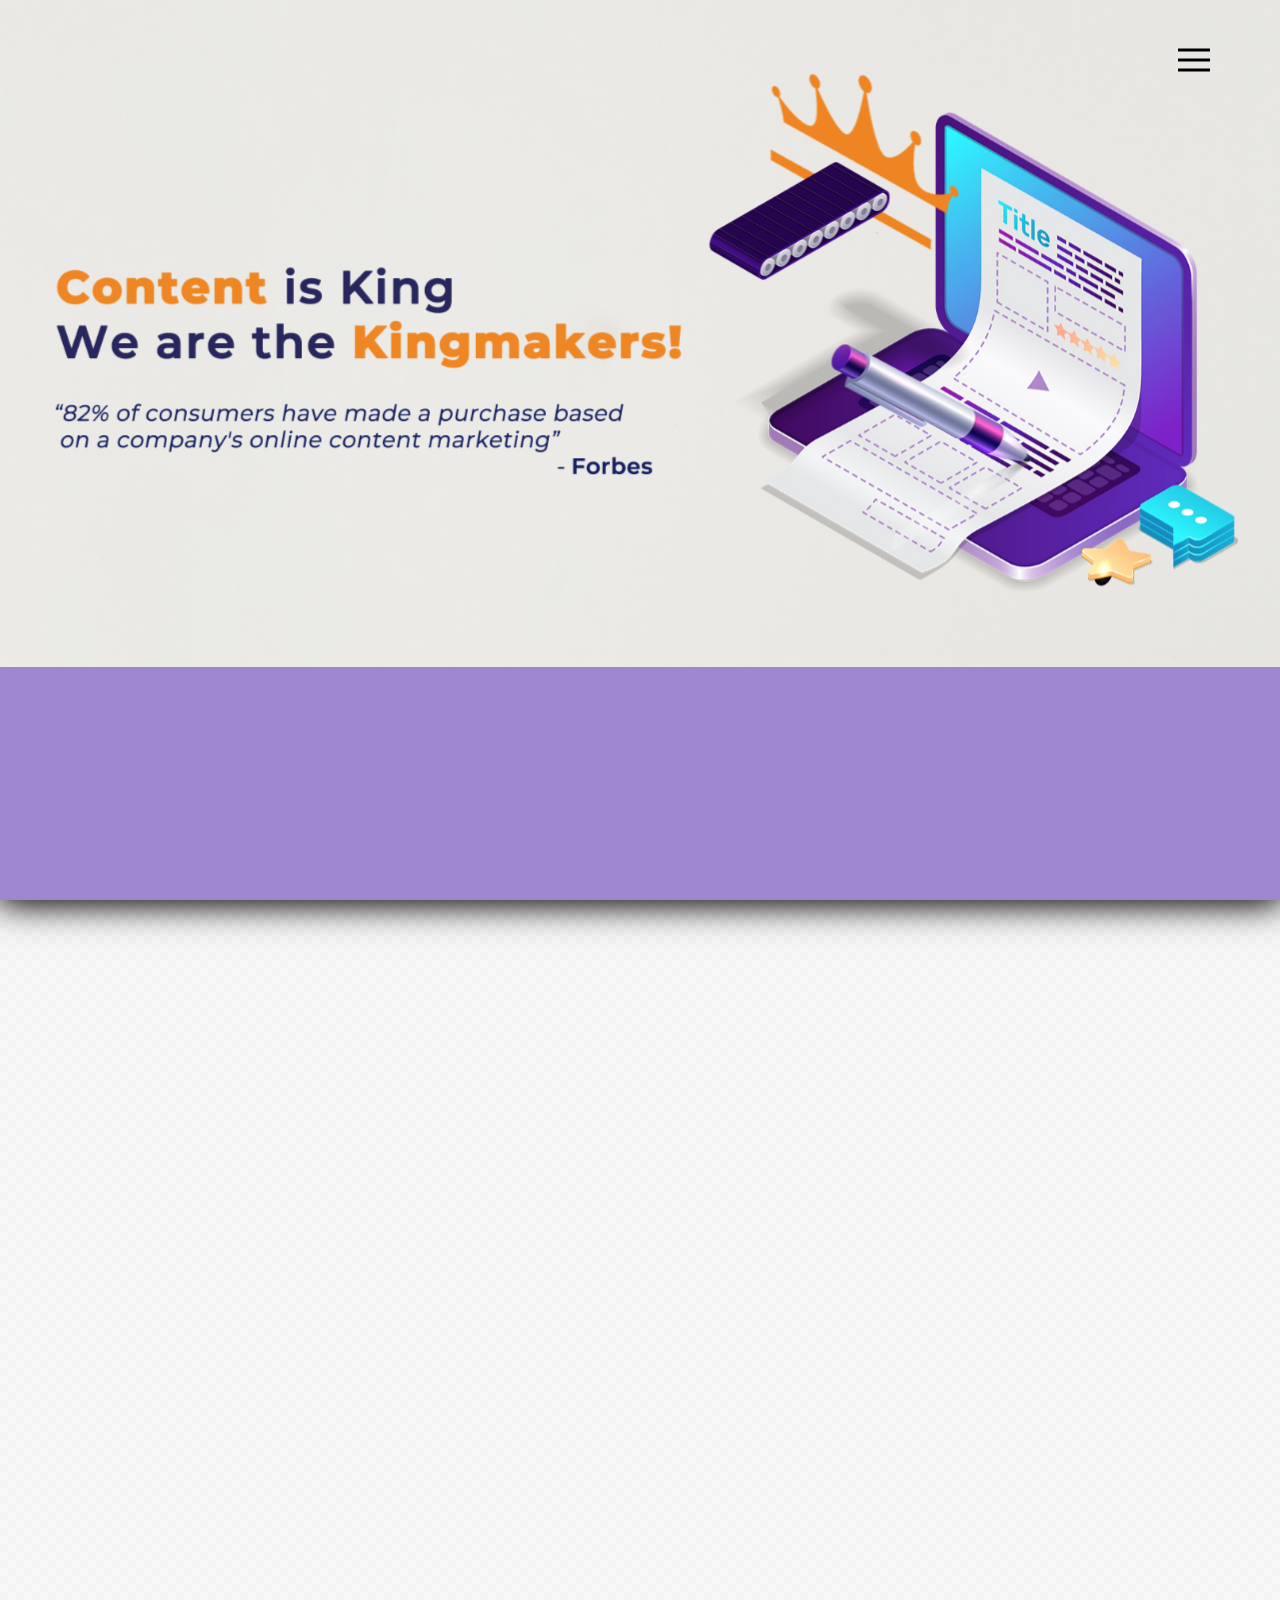
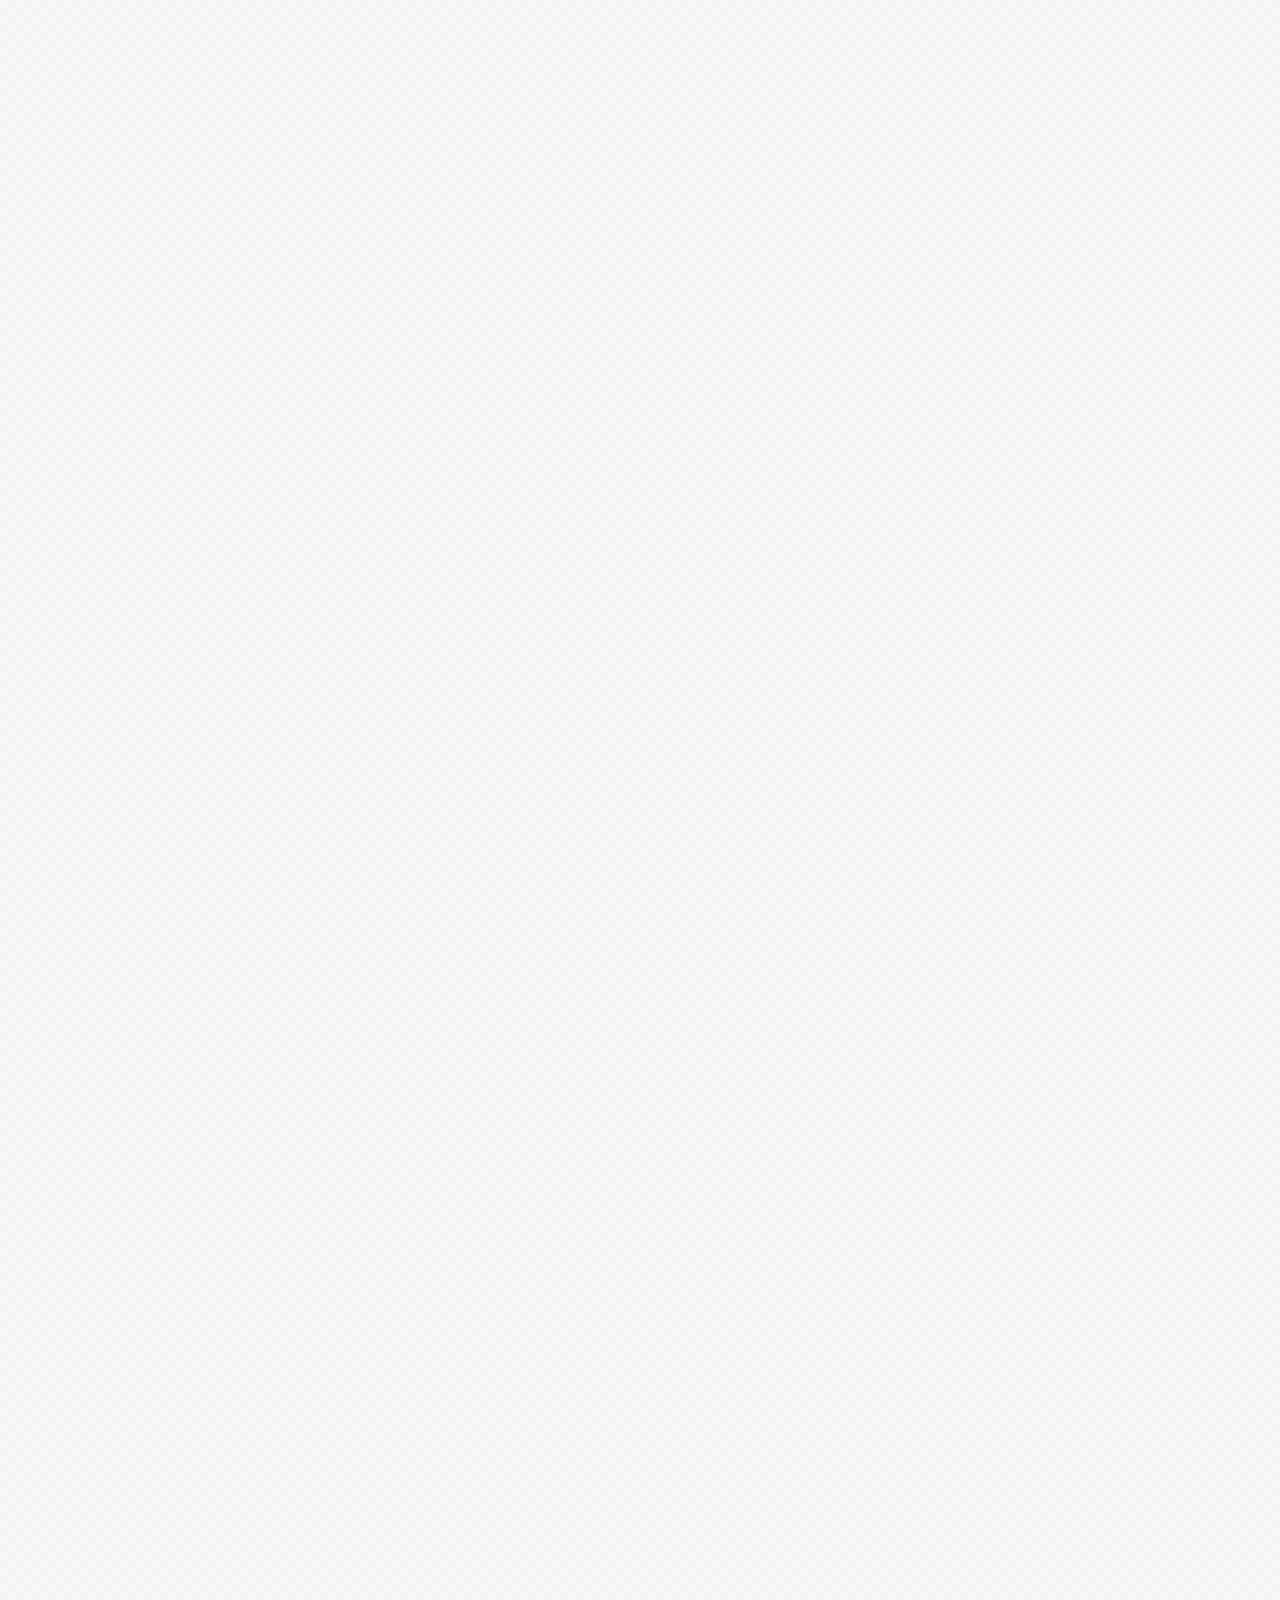
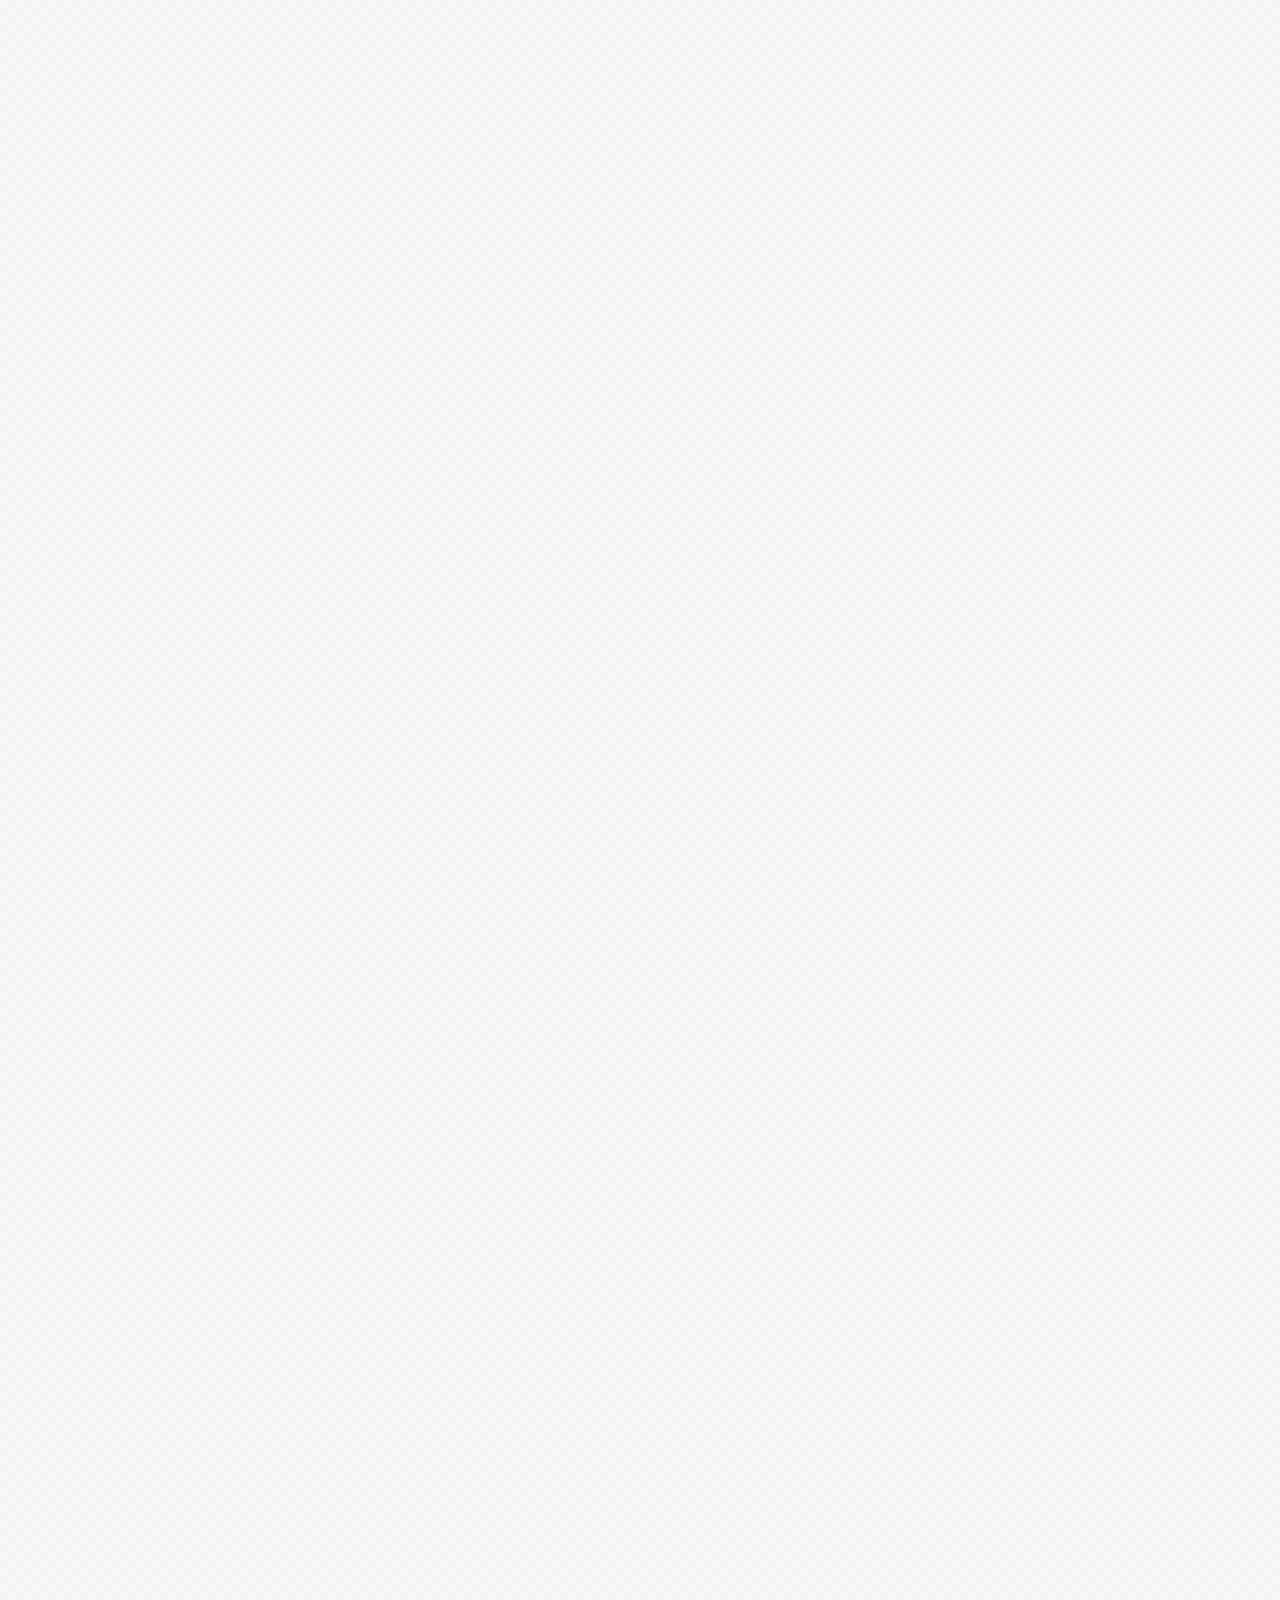
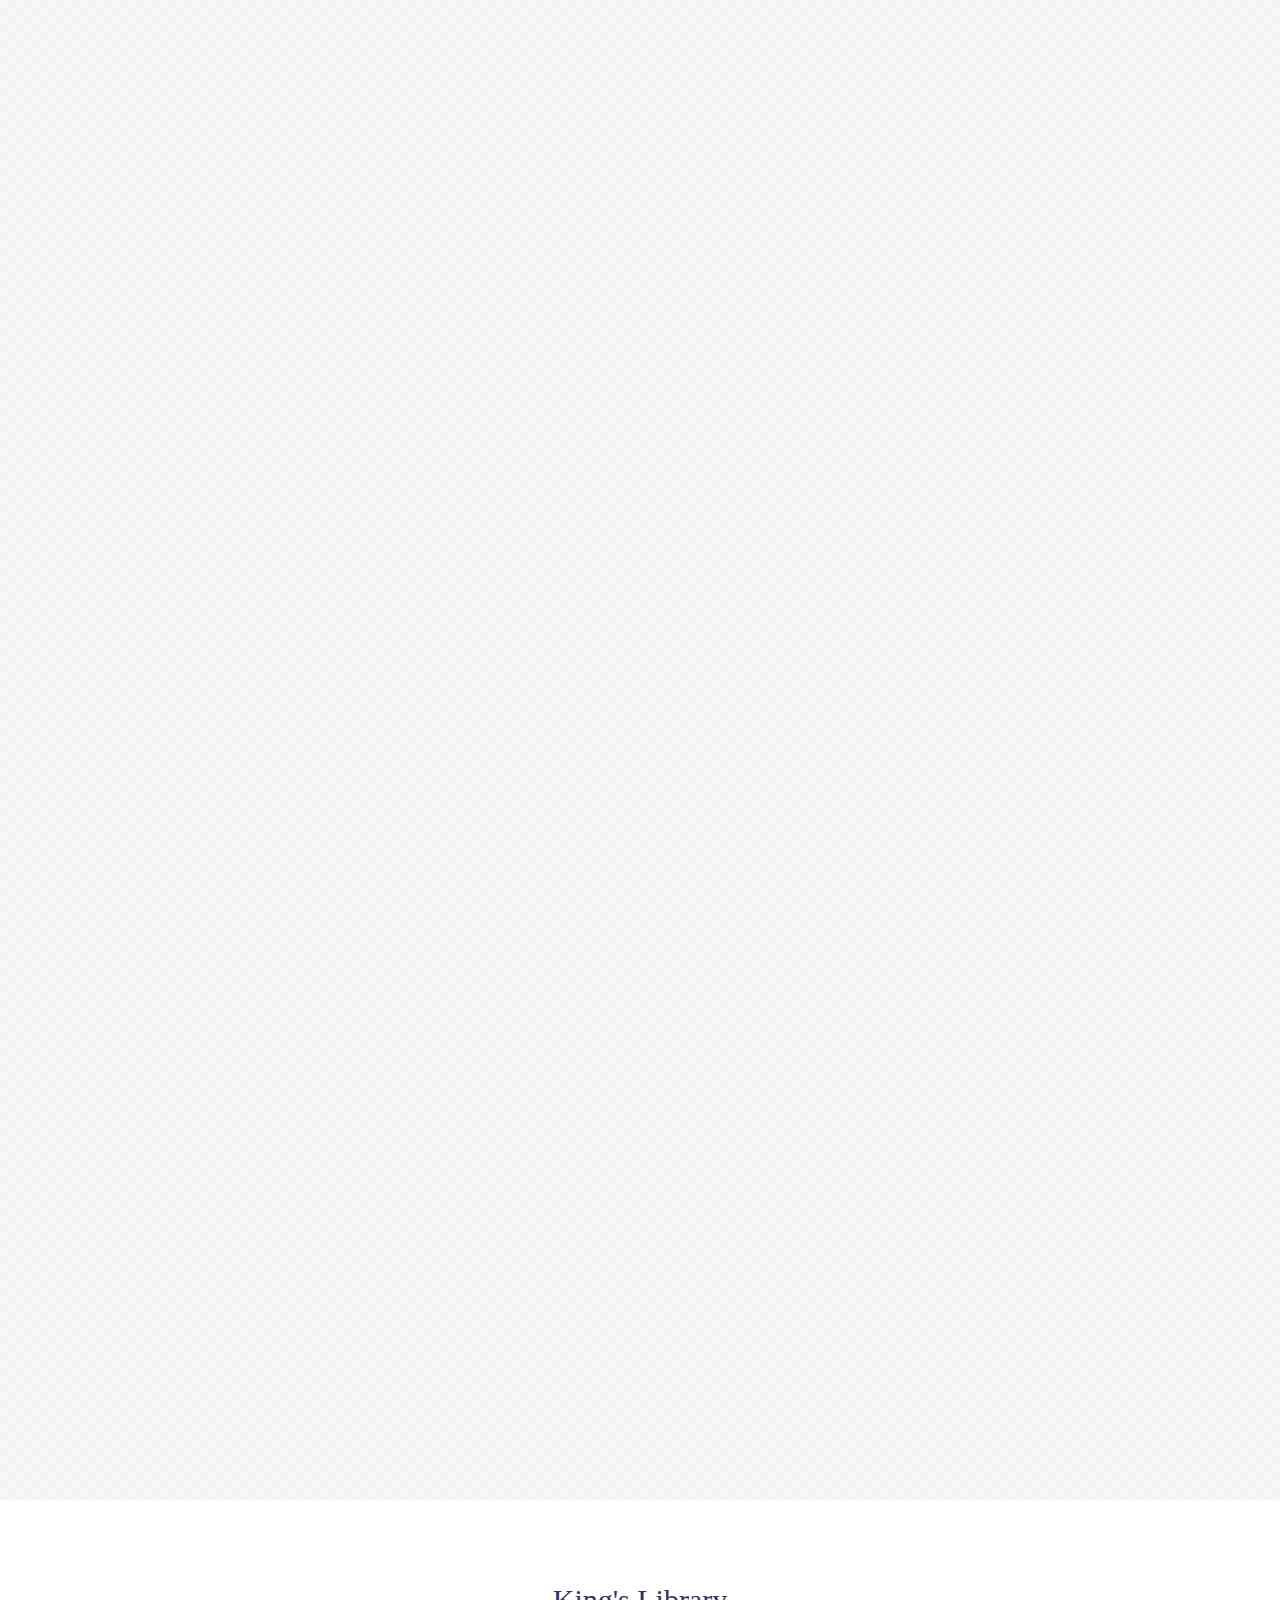
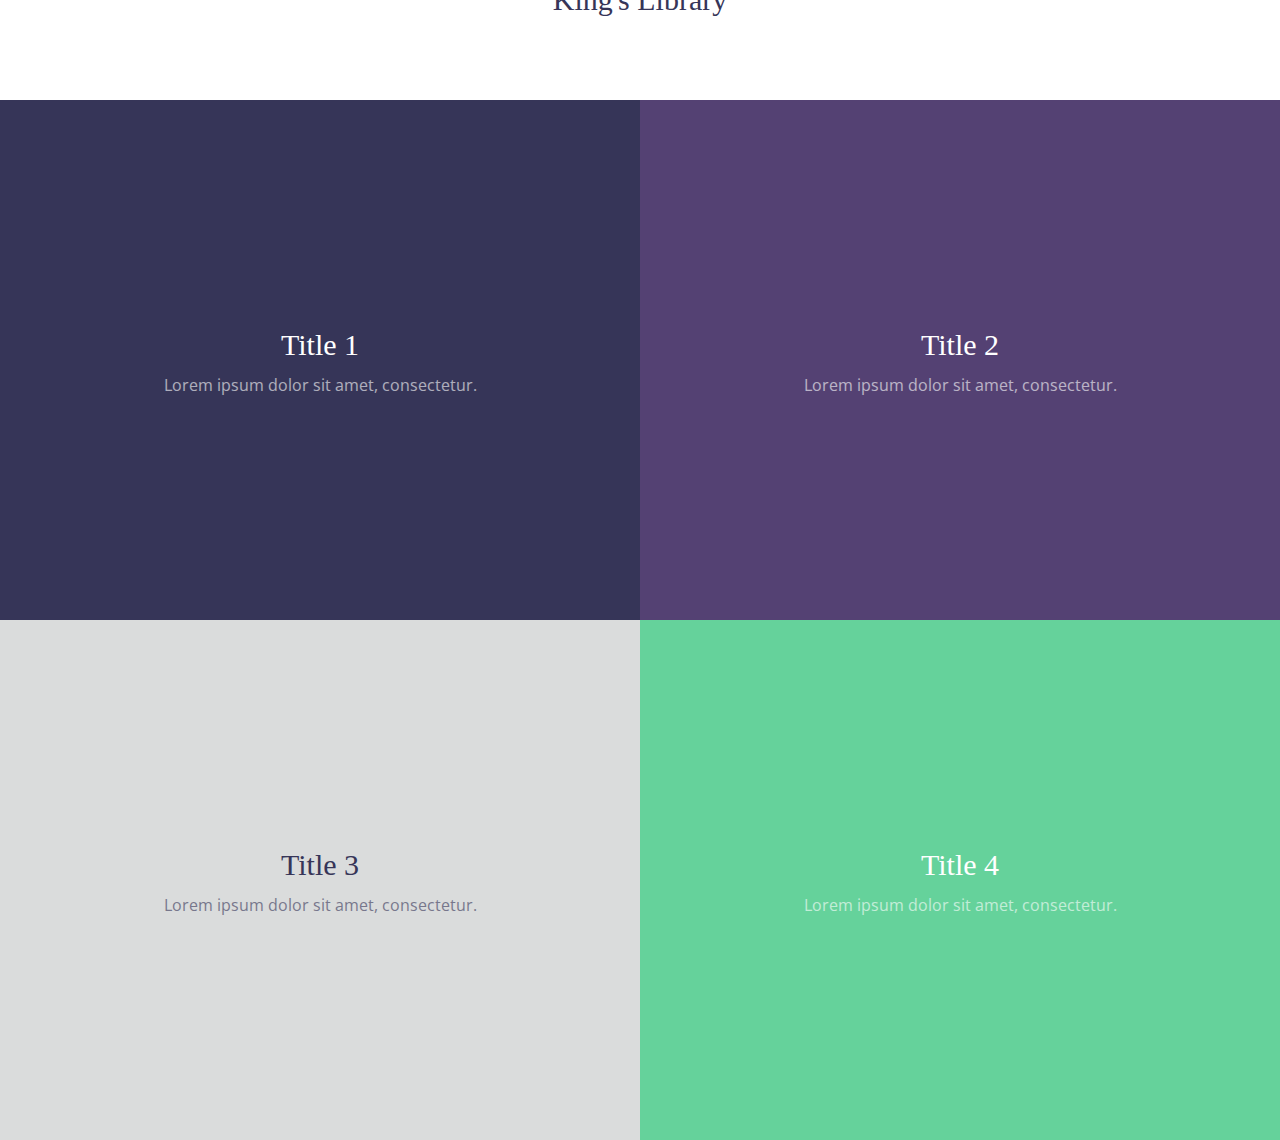
==== commit dec85c26: "Merge pull request #1 from DhananjayPurohit/master" ====
--- a/index.html
+++ b/index.html
@@ -20,12 +20,12 @@
 	<link rel="stylesheet" href="services/css/style.css"> <!-- Resource style -->
 	<script src="services/js/modernizr.js"></script> <!-- Modernizr -->
 
-	<!-- <link rel="stylesheet" type="text/css" href="trial/css/normalize.css"> -->
-  <link rel="stylesheet" type="text/css" href="trial/css/main.css">
-	 <!-- CSS reset -->
-
-
-	<title>3D Bold Navigation | CodyHouse</title>
+	<link rel="stylesheet" href="cardfold/css/reset.css"> <!-- CSS reset -->
+	<link rel="stylesheet" href="cardfold/css/style.css"> <!-- Resource style -->
+	<script src="cardfold/js/modernizr.js"></script> <!-- Modernizr -->
+
+	
+	<title>Qoulomb</title>
 	<script src="https://cdnjs.cloudflare.com/ajax/libs/modernizr/2.8.3/modernizr.min.js" type="text/javascript"></script>
 
 <style type="text/css">
@@ -40,14 +40,14 @@
 
 
 </head>
-<body>
+<body style="overflow-x: hidden;">
 	
 	<a href="#cd-nav" class="cd-nav-trigger">
 		Menu<span><!-- used to create the menu icon --></span>
 	</a> <!-- .cd-nav-trigger -->
 	
-	<main>
-		<section class="cd-section index cd-selected">
+	<main >
+		<section class="cd-section index cd-selected" style="overflow-y: hidden">
 			<header>
 				<!-- <div class="cd-title">
 					<h2>3D Bold Navigation</h2>
@@ -124,8 +124,8 @@
 				</a>
 			</li>
 
-			<li data-menu="services">
-				<a href="services.html">
+			<li data-menu="services" id="services">
+				<a href="services.html" id="aser">
 					<span>
 						<svg class="nc-icon outline" xmlns="http://www.w3.org/2000/svg" xmlns:xlink="http://www.w3.org/1999/xlink" x="0px" y="0px" width="64px" height="64px" viewBox="0 0 64 64"><g transform="translate(0, 0)"> <line data-cap="butt" data-color="color-2" fill="none" stroke="#9e85d0" stroke-width="2" stroke-miterlimit="10" x1="46" y1="56" x2="58" y2="44" stroke-linejoin="square" stroke-linecap="butt"></line> <line data-cap="butt" data-color="color-2" fill="none" stroke="#9e85d0" stroke-width="2" stroke-miterlimit="10" x1="24" y1="10" x2="12" y2="22" stroke-linejoin="square" stroke-linecap="butt"></line> <polyline data-color="color-2" fill="none" stroke="#9e85d0" stroke-width="2" stroke-linecap="square" stroke-miterlimit="10" points=" 19,29 6,16 18,4 31,17 " stroke-linejoin="square"></polyline> <polyline data-color="color-2" fill="none" stroke="#9e85d0" stroke-width="2" stroke-linecap="square" stroke-miterlimit="10" points=" 45,31 58,44 60,58 46,56 33,43 " stroke-linejoin="square"></polyline> <rect x="21.1" y="2.7" transform="matrix(0.7071 0.7071 -0.7071 0.7071 31 -12.8406)" fill="none" stroke="#9e85d0" stroke-width="2" stroke-linecap="square" stroke-miterlimit="10" width="19.8" height="56.6" stroke-linejoin="square"></rect> <line fill="none" stroke="#9e85d0" stroke-width="2" stroke-linecap="square" stroke-miterlimit="10" x1="24" y1="24" x2="30" y2="30" stroke-linejoin="square"></line> <line fill="none" stroke="#9e85d0" stroke-width="2" stroke-linecap="square" stroke-miterlimit="10" x1="18" y1="30" x2="22" y2="34" stroke-linejoin="square"></line> <line fill="none" stroke="#9e85d0" stroke-width="2" stroke-linecap="square" stroke-miterlimit="10" x1="36" y1="12" x2="42" y2="18" stroke-linejoin="square"></line> <line fill="none" stroke="#9e85d0" stroke-width="2" stroke-linecap="square" stroke-miterlimit="10" x1="30" y1="18" x2="34" y2="22" stroke-linejoin="square"></line> <line fill="none" stroke="#9e85d0" stroke-width="2" stroke-linecap="square" stroke-miterlimit="10" x1="12" y1="36" x2="18" y2="42" stroke-linejoin="square"></line> </g></svg>
 					</span>
@@ -157,61 +157,51 @@
 
 	<div class="cd-overlay"><!-- shadow layer visible when navigation is visible --></div>
 
-	<section class="cdc-section">
-	<div id="turntable3" class="turntable col-sm-6" style="margin-bottom: 1000px;">
-		<ul>
-		  <li data-img-src="images/planter/plant1.JPG"></li>
-		  <li data-img-src="images/planter/plant2.JPG"></li>
-		  <li data-img-src="images/planter/plant3.JPG"></li>
-		  <li data-img-src="images/planter/plant4.JPG"></li>
-		  <li data-img-src="images/planter/plant5.JPG"></li>
-		  <li data-img-src="images/planter/plant6.JPG"></li>
-		  <li data-img-src="images/planter/plant7.JPG"></li>
-		  <li data-img-src="images/planter/plant8.JPG"></li>
-		  <li data-img-src="images/planter/plant9.JPG"></li>
-		  <li data-img-src="images/planter/plant10.JPG"></li>
-		  <li data-img-src="images/planter/plant11.JPG"></li>
-		  <li data-img-src="images/planter/plant12.JPG"></li>
-		  <li data-img-src="images/planter/plant13.JPG"></li>
-		  <li data-img-src="images/planter/plant14.JPG"></li>
-		  <li data-img-src="images/planter/plant15.JPG"></li>
-		  <li data-img-src="images/planter/plant16.JPG"></li>
-		  <li data-img-src="images/planter/plant17.JPG"></li>
-		  <li data-img-src="images/planter/plant18.JPG"></li>
-		  <li data-img-src="images/planter/plant19.JPG"></li>
-		  <li data-img-src="images/planter/plant20.JPG"></li>
-		  <li data-img-src="images/planter/plant21.JPG"></li>
-		  <li data-img-src="images/planter/plant22.JPG"></li>
-		  <li data-img-src="images/planter/plant23.JPG"></li>
-		  <li data-img-src="images/planter/plant24.JPG"></li>
-		  <li data-img-src="images/planter/plant25.JPG"></li>
-		  <li data-img-src="images/planter/plant26.JPG"></li>
-		  <li data-img-src="images/planter/plant27.JPG"></li>
-		  <li data-img-src="images/planter/plant28.JPG"></li>
-		  <li data-img-src="images/planter/plant1.JPG"></li>
-		</ul>
-	  </div>
+	
+
+
+	<section class="cdc-section">
+		<div class="cdc-block">
+			<h1 style="color:white">3D Curtain Template</h1>
+		</div>
+	</section> 
+
+	<section class="cdc-section">
+		<div class="cdc-block">
+			<div class="cdc-half-block"></div>
+
+			<div class="cdc-half-block">
+				<p>
+					Lorem ipsum dolor sit amet, consectetur adipisicing elit. Maiores eos labore ratione illum excepturi neque sunt blanditiis ducimus soluta quae!
+				</p>
+			</div>
+		</div>
+	</section> 
+
+	<section class="cdc-section">
+		<div class="cdc-block">
+			<div class="cdc-half-block"></div>
+
+			<div class="cdc-half-block">
+				<p>
+					Lorem ipsum dolor sit amet, consectetur adipisicing elit. Maiores eos labore ratione illum excepturi neque sunt blanditiis ducimus soluta quae!
+				</p>
+			</div>
+		</div>
+	</section> 
+
+	<section class="cdc-section">
+		<div class="cdc-block">
+			<div class="cdc-half-block"></div>
+
+			<div class="cdc-half-block">
+				<p>
+					Lorem ipsum dolor sit amet, consectetur adipisicing elit. Maiores eos labore ratione illum excepturi neque sunt blanditiis ducimus soluta quae!
+				</p>
+			</div>
+		</div>
 	</section>
-
-
-	<section class="cdc-section">
-		<div class="cdc-block">
-			<h1>3D Curtain Template</h1>
-		</div>
-	</section> 
-
-	<section class="cdc-section">
-		<div class="cdc-block">
-			<div class="cdc-half-block"></div>
-
-			<div class="cdc-half-block">
-				<p>
-					Lorem ipsum dolor sit amet, consectetur adipisicing elit. Maiores eos labore ratione illum excepturi neque sunt blanditiis ducimus soluta quae!
-				</p>
-			</div>
-		</div>
-	</section> 
-
+	
 	<section class="cdc-section">
 		<div class="cdc-block">
 			<div class="cdc-half-block"></div>
@@ -251,7 +241,7 @@
     <cite>Beth Hourigan, Aged Care Financial Services</cite> 
     <img src="https://kingkong.com.au/wp-content/uploads/2017/03/play-button.png" class="play-button">
     
-    <div class="wistia_responsive_wrapper"><iframe src="https://fast.wistia.net/embed/iframe/pzird5dezi?seo=false&videoFoam=true" title="Wistia video player" allowtransparency="true" frameborder="0" scrolling="no" class="wistia_embed" name="wistia_embed" allowfullscreen mozallowfullscreen webkitallowfullscreen oallowfullscreen msallowfullscreen width="100%" height="100%"></iframe></div>
+    <div class="wistia_responsive_wrapper"><iframe src="https://fast.wistia.net/embed/iframe/pzird5dezi?seo=false&videoFoam=true&autoPlay=true" title="Wistia video player" allowtransparency="true" frameborder="0" scrolling="no" class="wistia_embed" name="wistia_embed" allowfullscreen mozallowfullscreen webkitallowfullscreen oallowfullscreen msallowfullscreen width="100%" height="100%"></iframe></div>
 
   </blockquote>
   <blockquote id="ensohomes">
@@ -269,18 +259,74 @@
     <cite>Beth Hourigan, Aged Care Financial Services</cite>   
     <img src="https://kingkong.com.au/wp-content/uploads/2017/03/play-button.png" class="play-button">
     
-       <div class="wistia_responsive_wrapper"><iframe src="https://fast.wistia.net/embed/iframe/jn3thejtd8?seo=false&videoFoam=true" title="Wistia video player" allowtransparency="true" frameborder="0" scrolling="no" class="wistia_embed" name="wistia_embed" allowfullscreen mozallowfullscreen webkitallowfullscreen oallowfullscreen msallowfullscreen width="100%" height="100%"></iframe></div>
+       <div class="wistia_responsive_wrapper"><iframe src="https://fast.wistia.net/embed/iframe/jn3thejtd8?seo=false&videoFoam=true&autoPlay=true" title="Wistia video player" allowtransparency="true" frameborder="0" scrolling="no" class="wistia_embed" name="wistia_embed" allowfullscreen mozallowfullscreen webkitallowfullscreen oallowfullscreen msallowfullscreen width="100%" height="100%"></iframe></div>
     
   </blockquote>
   
 </section>
 <!-- partial -->
   
-	
-	
-<script>
-	$('#myTurntable').turntable();
-</script>
+<div class="cd-main">
+	<header>
+		<h1>King's Library</h1>
+	</header>
+
+	<ul class="cd-gallery">
+		<li class="cd-item">
+			<a href="item-1.html">
+				<div>
+					<h2>Title 1</h2>
+					<p>Lorem ipsum dolor sit amet, consectetur.</p>
+					<b>View More</b>
+				</div>
+			</a>
+		</li>
+
+		<li class="cd-item">
+			<a href="item-2.html">
+				<div>
+					<h2>Title 2</h2>
+					<p>Lorem ipsum dolor sit amet, consectetur.</p>
+					<b>View More</b>
+				</div>
+			</a>
+		</li>
+
+		<li class="cd-item">
+			<a class="dark-text" href="item-3.html">
+				<div>
+					<h2>Title 3</h2>
+					<p>Lorem ipsum dolor sit amet, consectetur.</p>
+					<b>View More</b>
+				</div>
+			</a>
+		</li>
+
+		<li class="cd-item">
+			<a href="item-4.html">
+				<div>
+					<h2>Title 4</h2>
+					<p>Lorem ipsum dolor sit amet, consectetur.</p>
+					<b>View More</b>
+				</div>
+			</a>
+		</li>
+	</ul> <!-- .cd-gallery -->
+</div> <!-- .cd-main -->
+
+<div class="cd-folding-panel">
+	
+	<div class="fold-left"></div> <!-- this is the left fold -->
+	
+	<div class="fold-right"></div> <!-- this is the right fold -->
+	
+	<div class="cd-fold-content">
+		<!-- content will be loaded using javascript -->
+	</div>
+
+	<a class="cd-close" href="#0"></a>
+</div> <!-- .cd-folding-panel -->
+
 <script src="js/jquery-2.1.1.js"></script>
 <script src="js/main.js"></script> <!-- Resource jQuery -->
 <!-- <script src="parallax/js/jquery-2.1.1.js"></script> -->
@@ -288,19 +334,11 @@
 
 <script src="services/js/main.js"></script> <!-- Resource jQuery -->
 
-<script src="trial/js/main.js"></script>
-<!-- Plugin Use Case -->
-<script type="text/javascript">
-
-  $('#turntable').turntable({axis: 'x'});
-  $('#turntable2').turntable({axis: 'y'});
-  $('#turntable3').turntable({axis: 'scroll', reverse: true});
-
-</script>
-
 <script src='https://cdnjs.cloudflare.com/ajax/libs/jquery/2.1.3/jquery.min.js'></script>
 <script src='https://cdn.jsdelivr.net/jquery.slick/1.5.0/slick.min.js'></script>
 <script  src="video/script.js"></script>
 
+<script src="cardfold/js/main.js"></script> <!-- Resource jQuery -->
+
 </body>
 </html>--- a/css/style.css
+++ b/css/style.css
@@ -682,3 +682,8 @@
     border-right-width: 1px solid #e0cf75;
   }
 }
+
+.mini li{
+  width: 50%;
+  float:left;
+}--- a/cardfold/css/style.css
+++ b/cardfold/css/style.css
@@ -0,0 +1,618 @@
+/* -------------------------------- 
+
+Primary style
+
+-------------------------------- */
+*, *::after, *::before {
+  box-sizing: border-box;
+}
+
+html {
+  font-size: 62.5%;
+}
+
+body {
+  font-size: 1.6rem;
+  font-family: "Open Sans", sans-serif;
+  color: #363558;
+  background-color: #1c1726;
+}
+
+a {
+  color: #544173;
+  text-decoration: none;
+}
+
+h1, h2 {
+  font-family: "Vollkorn", serif;
+}
+
+/* -------------------------------- 
+
+Patterns - reusable parts of our design
+
+-------------------------------- */
+.overflow-hidden {
+  overflow: hidden;
+}
+
+/* -------------------------------- 
+
+Header
+
+-------------------------------- */
+header {
+  height: 170px;
+  line-height: 170px;
+  text-align: center;
+  background: #ffffff;
+}
+header h1 {
+  font-size: 2.2rem;
+  color: #363558;
+}
+@media only screen and (min-width: 600px) {
+  header {
+    height: 200px;
+    line-height: 200px;
+  }
+  header h1 {
+    font-size: 3rem;
+  }
+}
+
+/* -------------------------------- 
+
+Main content
+
+-------------------------------- */
+.cd-main {
+  overflow-x: hidden;
+}
+.cd-main::before {
+  /* never visible - this is used in jQuery to check the current MQ */
+  display: none;
+  content: 'mobile';
+}
+.cd-main > * {
+  -webkit-transition: -webkit-transform 0.5s 0.4s;
+  -moz-transition: -moz-transform 0.5s 0.4s;
+  transition: transform 0.5s 0.4s;
+}
+.cd-main.fold-is-open > * {
+  /* on mobile - translate .cd-main content to the right when the .cd-folding-panel is open */
+  -webkit-transform: translateX(100%);
+  -moz-transform: translateX(100%);
+  -ms-transform: translateX(100%);
+  -o-transform: translateX(100%);
+  transform: translateX(100%);
+  -webkit-transition: -webkit-transform 0.5s 0s;
+  -moz-transition: -moz-transform 0.5s 0s;
+  transition: transform 0.5s 0s;
+}
+@media only screen and (min-width: 600px) {
+  .cd-main.fold-is-open > * {
+    -webkit-transform: translateX(600px);
+    -moz-transform: translateX(600px);
+    -ms-transform: translateX(600px);
+    -o-transform: translateX(600px);
+    transform: translateX(600px);
+  }
+}
+@media only screen and (min-width: 1100px) {
+  .cd-main::before {
+    /* never visible - this is used in jQuery to check the current MQ */
+    content: 'desktop';
+  }
+  .cd-main.fold-is-open > * {
+    /* reset style - on bigger devices we translate the gallery items */
+    -webkit-transform: translateX(0);
+    -moz-transform: translateX(0);
+    -ms-transform: translateX(0);
+    -o-transform: translateX(0);
+    transform: translateX(0);
+  }
+}
+
+.cd-gallery::after {
+  clear: both;
+  content: "";
+  display: table;
+}
+.cd-gallery::before {
+  /* this is the dark layer covering the .cd-gallery when the .cd-folding-panel is open */
+  display: block;
+  content: '';
+  position: absolute;
+  z-index: 1;
+  top: 0;
+  left: 0;
+  height: 100%;
+  width: 100%;
+  background-color: rgba(28, 23, 38, 0.6);
+  opacity: 0;
+  visibility: hidden;
+  -webkit-transition: opacity 0.5s 0.4s, visibility 0s 0.9s;
+  -moz-transition: opacity 0.5s 0.4s, visibility 0s 0.9s;
+  transition: opacity 0.5s 0.4s, visibility 0s 0.9s;
+}
+.fold-is-open .cd-gallery::before {
+  visibility: visible;
+  opacity: 1;
+  -webkit-transition: opacity 0.5s 0s, visibility 0s 0s;
+  -moz-transition: opacity 0.5s 0s, visibility 0s 0s;
+  transition: opacity 0.5s 0s, visibility 0s 0s;
+}
+
+.cd-item {
+  width: 100%;
+  height: 300px;
+  text-align: center;
+  /* Force Hardware Acceleration */
+  -webkit-transform: translateZ(0);
+  -moz-transform: translateZ(0);
+  -ms-transform: translateZ(0);
+  -o-transform: translateZ(0);
+  transform: translateZ(0);
+  -webkit-backface-visibility: hidden;
+  backface-visibility: hidden;
+  -webkit-transition: -webkit-transform 0.5s 0.4s;
+  -moz-transition: -moz-transform 0.5s 0.4s;
+  transition: transform 0.5s 0.4s;
+}
+.cd-item > a {
+  display: table;
+  height: 100%;
+  width: 100%;
+  overflow: hidden;
+  color: #ffffff;
+  -webkit-font-smoothing: antialiased;
+  -moz-osx-font-smoothing: grayscale;
+}
+.cd-item > a.dark-text {
+  color: #363558;
+}
+.cd-item > a.dark-text b {
+  border-color: #363558;
+}
+.cd-item div {
+  display: table-cell;
+  vertical-align: middle;
+}
+.cd-item:nth-of-type(1) {
+  background-color: #363558;
+}
+.cd-item:nth-of-type(2) {
+  background-color: #544173;
+}
+.cd-item:nth-of-type(3) {
+  background-color: #dadcdc;
+}
+.cd-item:nth-of-type(4) {
+  background-color: #65d29b;
+}
+.cd-item h2 {
+  font-size: 2.2rem;
+}
+.cd-item p {
+  line-height: 1.2;
+  font-size: 1.4rem;
+  opacity: 0.6;
+  padding: 1em 0;
+}
+.cd-item b {
+  display: inline-block;
+  font-size: 1.2rem;
+  font-weight: bold;
+  text-transform: uppercase;
+  letter-spacing: 1px;
+  padding: 1em 1.3em;
+  border-radius: 50em;
+  border: 1px solid #ffffff;
+}
+@media only screen and (min-width: 1100px) {
+  .cd-item {
+    width: 50%;
+    float: left;
+    height: 520px;
+    -webkit-transition: -webkit-transform 0.5s 0.4s;
+    -moz-transition: -moz-transform 0.5s 0.4s;
+    transition: transform 0.5s 0.4s;
+  }
+  .cd-item h2 {
+    font-size: 3rem;
+  }
+  .cd-item p {
+    font-size: 1.6rem;
+  }
+  .cd-item h2, .cd-item p {
+    -webkit-transform: translateY(30px);
+    -moz-transform: translateY(30px);
+    -ms-transform: translateY(30px);
+    -o-transform: translateY(30px);
+    transform: translateY(30px);
+    -webkit-transition: -webkit-transform 0.3s 0.1s;
+    -moz-transition: -moz-transform 0.3s 0.1s;
+    transition: transform 0.3s 0.1s;
+  }
+  .cd-item b {
+    opacity: 0;
+    -webkit-transform: translateY(20px);
+    -moz-transform: translateY(20px);
+    -ms-transform: translateY(20px);
+    -o-transform: translateY(20px);
+    transform: translateY(20px);
+    -webkit-transition: opacity 0.3s 0s, -webkit-transform 0.3s 0s;
+    -moz-transition: opacity 0.3s 0s, -moz-transform 0.3s 0s;
+    transition: opacity 0.3s 0s, transform 0.3s 0s;
+  }
+  .no-touch .cd-item a:hover h2, .no-touch .cd-item a:hover p {
+    -webkit-transform: translateY(0);
+    -moz-transform: translateY(0);
+    -ms-transform: translateY(0);
+    -o-transform: translateY(0);
+    transform: translateY(0);
+    -webkit-transition: -webkit-transform 0.3s 0s;
+    -moz-transition: -moz-transform 0.3s 0s;
+    transition: transform 0.3s 0s;
+  }
+  .no-touch .cd-item a:hover b {
+    opacity: 1;
+    -webkit-transform: translateY(0);
+    -moz-transform: translateY(0);
+    -ms-transform: translateY(0);
+    -o-transform: translateY(0);
+    transform: translateY(0);
+    -webkit-transition: opacity 0.3s 0.1s, -webkit-transform 0.3s 0.1s;
+    -moz-transition: opacity 0.3s 0.1s, -moz-transform 0.3s 0.1s;
+    transition: opacity 0.3s 0.1s, transform 0.3s 0.1s;
+  }
+  .fold-is-open .cd-item {
+    -webkit-transition: -webkit-transform 0.5s 0s;
+    -moz-transition: -moz-transform 0.5s 0s;
+    transition: transform 0.5s 0s;
+    -webkit-transform: translateX(-400px);
+    -moz-transform: translateX(-400px);
+    -ms-transform: translateX(-400px);
+    -o-transform: translateX(-400px);
+    transform: translateX(-400px);
+  }
+  .fold-is-open .cd-item:nth-of-type(2n) {
+    -webkit-transform: translateX(400px);
+    -moz-transform: translateX(400px);
+    -ms-transform: translateX(400px);
+    -o-transform: translateX(400px);
+    transform: translateX(400px);
+  }
+}
+
+/* -------------------------------- 
+
+folding panel
+
+-------------------------------- */
+.cd-folding-panel {
+  position: fixed;
+  z-index: 1;
+  top: 0;
+  left: 0;
+  height: 100vh;
+  width: 100%;
+  visibility: hidden;
+  overflow: hidden;
+  -webkit-transition: visibility 0s 0.9s;
+  -moz-transition: visibility 0s 0.9s;
+  transition: visibility 0s 0.9s;
+}
+.cd-folding-panel .fold-left,
+.cd-folding-panel .fold-right {
+  /* the :after elements of .fold-left and .fold-right are the 2 fold sides */
+  width: 100%;
+  height: 100vh;
+  overflow: hidden;
+  position: relative;
+  /* enable a 3D-space for children elements */
+  -webkit-perspective: 2000px;
+  -moz-perspective: 2000px;
+  perspective: 2000px;
+}
+.cd-folding-panel .fold-left::after,
+.cd-folding-panel .fold-right::after {
+  /* 2 fold sides */
+  content: '';
+  position: absolute;
+  top: 0;
+  left: 0;
+  height: 100%;
+  width: 100%;
+  /* Force Hardware Acceleration */
+  -webkit-transform: translateZ(0);
+  -moz-transform: translateZ(0);
+  -ms-transform: translateZ(0);
+  -o-transform: translateZ(0);
+  transform: translateZ(0);
+  -webkit-backface-visibility: hidden;
+  backface-visibility: hidden;
+  -webkit-transition: -webkit-transform 0.5s 0.4s, background-color 0.5s 0.4s;
+  -moz-transition: -moz-transform 0.5s 0.4s, background-color 0.5s 0.4s;
+  transition: transform 0.5s 0.4s, background-color 0.5s 0.4s;
+}
+.cd-folding-panel .fold-right {
+  -webkit-perspective-origin: 0% 50%;
+  -moz-perspective-origin: 0% 50%;
+  perspective-origin: 0% 50%;
+}
+.cd-folding-panel .fold-right::after {
+  -webkit-transform-origin: right center;
+  -moz-transform-origin: right center;
+  -ms-transform-origin: right center;
+  -o-transform-origin: right center;
+  transform-origin: right center;
+  -webkit-transform: translateX(-100%) rotateY(-90deg);
+  -moz-transform: translateX(-100%) rotateY(-90deg);
+  -ms-transform: translateX(-100%) rotateY(-90deg);
+  -o-transform: translateX(-100%) rotateY(-90deg);
+  transform: translateX(-100%) rotateY(-90deg);
+  background-color: #c0c3c3;
+}
+.cd-folding-panel .fold-left {
+  /* on mobile only the right fold side is visible */
+  display: none;
+}
+.cd-folding-panel .fold-left::after {
+  background-color: #f9fafa;
+}
+.cd-folding-panel .cd-close {
+  /* 'X' close icon */
+  position: absolute;
+  z-index: 1;
+  display: inline-block;
+  top: 10px;
+  right: 10px;
+  height: 44px;
+  width: 44px;
+  /* image replacement */
+  overflow: hidden;
+  text-indent: 100%;
+  white-space: nowrap;
+  opacity: 0;
+  -webkit-transition: opacity 0.2s 0s;
+  -moz-transition: opacity 0.2s 0s;
+  transition: opacity 0.2s 0s;
+}
+.cd-folding-panel .cd-close::after, .cd-folding-panel .cd-close::before {
+  /* lines of 'X' icon */
+  content: '';
+  position: absolute;
+  height: 3px;
+  width: 32px;
+  left: 50%;
+  top: 50%;
+  background-color: #544173;
+  -webkit-backface-visibility: hidden;
+  backface-visibility: hidden;
+  -webkit-transition: opacity 0.2s;
+  -moz-transition: opacity 0.2s;
+  transition: opacity 0.2s;
+}
+.cd-folding-panel .cd-close::after {
+  -webkit-transform: translateX(-50%) translateY(-50%) rotate(45deg);
+  -moz-transform: translateX(-50%) translateY(-50%) rotate(45deg);
+  -ms-transform: translateX(-50%) translateY(-50%) rotate(45deg);
+  -o-transform: translateX(-50%) translateY(-50%) rotate(45deg);
+  transform: translateX(-50%) translateY(-50%) rotate(45deg);
+}
+.cd-folding-panel .cd-close::before {
+  -webkit-transform: translateX(-50%) translateY(-50%) rotate(-45deg);
+  -moz-transform: translateX(-50%) translateY(-50%) rotate(-45deg);
+  -ms-transform: translateX(-50%) translateY(-50%) rotate(-45deg);
+  -o-transform: translateX(-50%) translateY(-50%) rotate(-45deg);
+  transform: translateX(-50%) translateY(-50%) rotate(-45deg);
+}
+.cd-folding-panel.is-open {
+  visibility: visible;
+  -webkit-transition: visibility 0s 0s;
+  -moz-transition: visibility 0s 0s;
+  transition: visibility 0s 0s;
+}
+.cd-folding-panel.is-open .fold-right::after,
+.cd-folding-panel.is-open .fold-left::after {
+  -webkit-transform: translateX(0);
+  -moz-transform: translateX(0);
+  -ms-transform: translateX(0);
+  -o-transform: translateX(0);
+  transform: translateX(0);
+  -webkit-transition: -webkit-transform 0.5s 0s, background-color 0.5s 0s;
+  -moz-transition: -moz-transform 0.5s 0s, background-color 0.5s 0s;
+  transition: transform 0.5s 0s, background-color 0.5s 0s;
+}
+.cd-folding-panel.is-open .fold-right::after {
+  background-color: #f9fafa;
+}
+.cd-folding-panel.is-open .cd-close {
+  opacity: 1;
+  -webkit-transition: opacity 0.2s 0.5s;
+  -moz-transition: opacity 0.2s 0.5s;
+  transition: opacity 0.2s 0.5s;
+}
+@media only screen and (min-width: 600px) {
+  .cd-folding-panel {
+    width: 600px;
+  }
+}
+@media only screen and (min-width: 1100px) {
+  .cd-folding-panel {
+    left: 50%;
+    right: auto;
+    -webkit-transform: translateX(-50%);
+    -moz-transform: translateX(-50%);
+    -ms-transform: translateX(-50%);
+    -o-transform: translateX(-50%);
+    transform: translateX(-50%);
+    width: 800px;
+  }
+  .cd-folding-panel .fold-left,
+  .cd-folding-panel .fold-right {
+    width: 50%;
+    float: left;
+    height: 100%;
+  }
+  .cd-folding-panel .fold-right {
+    /* change perspective-origin so that the 2 fold sides have the same vanishing point */
+    -webkit-perspective-origin: 0% 50%;
+    -moz-perspective-origin: 0% 50%;
+    perspective-origin: 0% 50%;
+  }
+  .cd-folding-panel .fold-right::after {
+    -webkit-transform-origin: right center;
+    -moz-transform-origin: right center;
+    -ms-transform-origin: right center;
+    -o-transform-origin: right center;
+    transform-origin: right center;
+    -webkit-transform: translateX(-100%) rotateY(-90deg);
+    -moz-transform: translateX(-100%) rotateY(-90deg);
+    -ms-transform: translateX(-100%) rotateY(-90deg);
+    -o-transform: translateX(-100%) rotateY(-90deg);
+    transform: translateX(-100%) rotateY(-90deg);
+  }
+  .cd-folding-panel .fold-left {
+    display: block;
+    /* change perspective-origin so that the 2 fold sides have the same vanishing point */
+    -webkit-perspective-origin: 100% 50%;
+    -moz-perspective-origin: 100% 50%;
+    perspective-origin: 100% 50%;
+  }
+  .cd-folding-panel .fold-left::after {
+    -webkit-transform-origin: left center;
+    -moz-transform-origin: left center;
+    -ms-transform-origin: left center;
+    -o-transform-origin: left center;
+    transform-origin: left center;
+    -webkit-transform: translateX(100%) rotateY(90deg);
+    -moz-transform: translateX(100%) rotateY(90deg);
+    -ms-transform: translateX(100%) rotateY(90deg);
+    -o-transform: translateX(100%) rotateY(90deg);
+    transform: translateX(100%) rotateY(90deg);
+  }
+}
+
+.cd-fold-content {
+  position: absolute;
+  top: 0;
+  left: 0;
+  height: 100%;
+  width: 100%;
+  padding: 4em 2em;
+  visibility: hidden;
+  -webkit-transition: visibility 0s 0.4s;
+  -moz-transition: visibility 0s 0.4s;
+  transition: visibility 0s 0.4s;
+}
+.cd-fold-content > * {
+  opacity: 0;
+  -webkit-transform: translateY(20px);
+  -moz-transform: translateY(20px);
+  -ms-transform: translateY(20px);
+  -o-transform: translateY(20px);
+  transform: translateY(20px);
+}
+.cd-fold-content h2 {
+  font-size: 2.4rem;
+  -webkit-transition: -webkit-transform 0.2s 0.2s, opacity 0.2s 0.2s;
+  -moz-transition: -moz-transform 0.2s 0.2s, opacity 0.2s 0.2s;
+  transition: transform 0.2s 0.2s, opacity 0.2s 0.2s;
+}
+.cd-fold-content p, .cd-fold-content em {
+  line-height: 1.6;
+}
+.cd-fold-content em {
+  display: inline-block;
+  margin: 1em 0;
+  font-family: "Vollkorn", serif;
+  font-size: 1.8rem;
+  color: #7a78ae;
+  -webkit-transition: -webkit-transform 0.2s 0.1s, opacity 0.2s 0.1s;
+  -moz-transition: -moz-transform 0.2s 0.1s, opacity 0.2s 0.1s;
+  transition: transform 0.2s 0.1s, opacity 0.2s 0.1s;
+}
+.cd-fold-content p {
+  margin-bottom: 1em;
+  font-size: 1.4rem;
+  -webkit-transition: -webkit-transform 0.2s 0s, opacity 0.2s 0s;
+  -moz-transition: -moz-transform 0.2s 0s, opacity 0.2s 0s;
+  transition: transform 0.2s 0s, opacity 0.2s 0s;
+}
+.is-open .cd-fold-content {
+  overflow-y: auto;
+  -webkit-overflow-scrolling: touch;
+  visibility: visible;
+  -webkit-transition: visibility 0s 0.5s;
+  -moz-transition: visibility 0s 0.5s;
+  transition: visibility 0s 0.5s;
+}
+.is-open .cd-fold-content > * {
+  opacity: 1;
+  -webkit-transform: translateY(0);
+  -moz-transform: translateY(0);
+  -ms-transform: translateY(0);
+  -o-transform: translateY(0);
+  transform: translateY(0);
+}
+.is-open .cd-fold-content h2 {
+  -webkit-transition: -webkit-transform 0.2s 0.5s, opacity 0.2s 0.5s;
+  -moz-transition: -moz-transform 0.2s 0.5s, opacity 0.2s 0.5s;
+  transition: transform 0.2s 0.5s, opacity 0.2s 0.5s;
+}
+.is-open .cd-fold-content em {
+  -webkit-transition: -webkit-transform 0.2s 0.6s, opacity 0.2s 0.6s;
+  -moz-transition: -moz-transform 0.2s 0.6s, opacity 0.2s 0.6s;
+  transition: transform 0.2s 0.6s, opacity 0.2s 0.6s;
+}
+.is-open .cd-fold-content p {
+  -webkit-transition: -webkit-transform 0.2s 0.7s, opacity 0.2s 0.7s;
+  -moz-transition: -moz-transform 0.2s 0.7s, opacity 0.2s 0.7s;
+  transition: transform 0.2s 0.7s, opacity 0.2s 0.7s;
+}
+@media only screen and (min-width: 600px) {
+  .cd-fold-content h2 {
+    font-size: 3.2rem;
+  }
+}
+@media only screen and (min-width: 1100px) {
+  .cd-fold-content {
+    padding: 4em;
+  }
+  .cd-fold-content > * {
+    -webkit-transform: translateY(40px);
+    -moz-transform: translateY(40px);
+    -ms-transform: translateY(40px);
+    -o-transform: translateY(40px);
+    transform: translateY(40px);
+  }
+  .cd-fold-content em {
+    font-size: 2.2rem;
+  }
+  .cd-fold-content p {
+    font-size: 1.6rem;
+  }
+}
+
+/* -------------------------------- 
+
+Javascript disabled
+
+-------------------------------- */
+.no-js .cd-fold-content.single-page {
+  position: static;
+  visibility: visible;
+  height: auto;
+  background-color: #dadcdc;
+}
+.no-js .cd-fold-content.single-page > * {
+  opacity: 1;
+  -webkit-transform: translateY(0);
+  -moz-transform: translateY(0);
+  -ms-transform: translateY(0);
+  -o-transform: translateY(0);
+  transform: translateY(0);
+}
